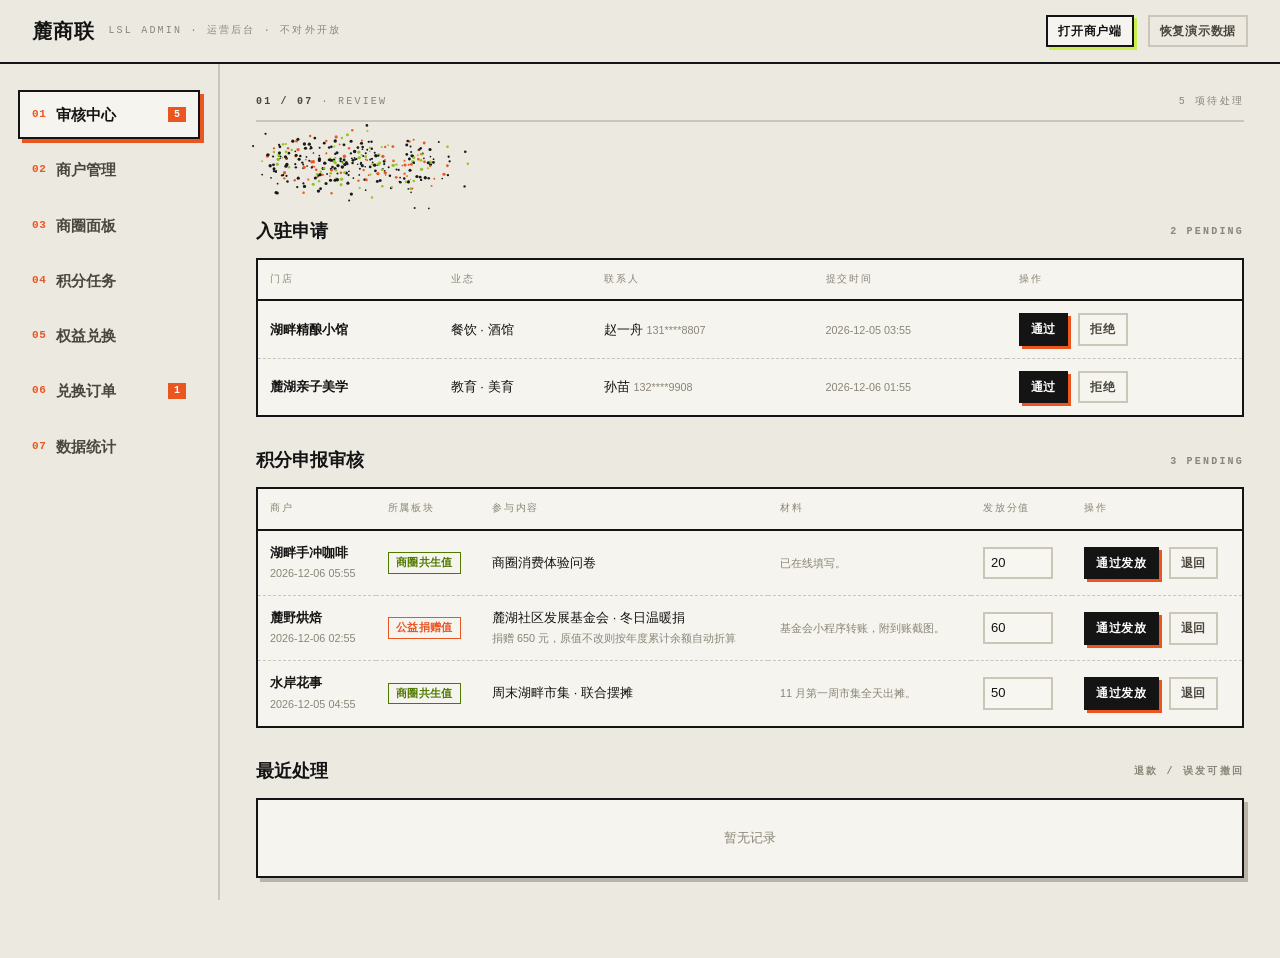
==== admin.html @ a85f7c79 "麓商联商户积分系统演示：商户端小程序页面 + 运营后台 - 商户端（index.html）：按微信小程序画面呈现，首页 / 参与 / 兑换 / 明细四个 Tab，   积分申报、权益兑换、绑定门店与入" ====
<!DOCTYPE html>
<html lang="zh-CN">
<head>
  <meta charset="UTF-8" />
  <meta name="viewport" content="width=device-width, initial-scale=1" />
  <meta name="robots" content="noindex, nofollow" />
  <title>麓商联 · 运营后台</title>
  <link rel="stylesheet" href="styles.css" />
</head>
<body class="admin">
  <header class="a-top">
    <span class="logo">麓商联</span>
    <span class="mono">LSL ADMIN · 运营后台 · 不对外开放</span>
    <span class="grow"></span>
    <a class="btn sm green" href="index.html" target="_blank">打开商户端</a>
    <button class="btn sm ghost" id="resetBtn">恢复演示数据</button>
  </header>
  <div class="a-wrap">
    <nav class="a-side" id="side"></nav>
    <main class="a-main" id="main"></main>
  </div>
  <script src="store.js"></script>
  <script src="fx.js"></script>
  <script src="admin.js"></script>
</body>
</html>
---- styles.css ----
/* 麓商联商户积分系统 · 共用样式
 * 视觉参照「麓客热汗圈 LETS SWEAT」（浅色）：米白底、墨黑描边的手绘感倾斜卡片、
 * 荧光绿马克笔底条 / 橙红点缀、粗黑中文标题、窄体数字、等宽字距标签、错位阴影按钮。
 */
:root {
  --bg: #ece9e0;          /* 米白底 */
  --bg-deep: #141414;     /* 墨黑（实心按钮 / 深色块） */
  --card: #f6f4ee;
  --card-2: #e3dfd3;
  --field: #f8f6f1;
  --line: #141414;
  --line-soft: #cbc6b8;
  --ink: #141414;
  --ink-2: #4b473e;
  --muted: #8a8578;
  --orange: #ea5520;
  --orange-deep: #c9431a;
  --lime: #c8f04a;        /* 荧光绿马克笔 */
  --lime-ink: #4f7a00;    /* 荧光绿在浅底上的可读文字色 */
  --cyan: #1597a6;
  --shadow: #b9b4a6;

  --sec-donation: var(--orange);
  --sec-synergy: var(--lime-ink);
  --sec-community: var(--cyan);

  --f-cn: "Source Han Sans SC", "Noto Sans CJK SC", "PingFang SC", "HarmonyOS Sans SC", "Microsoft YaHei", sans-serif;
  --f-num: "Bebas Neue", "Oswald", Impact, "Haettenschweiler", "Arial Narrow Bold", "DIN Condensed", sans-serif;
  --f-mono: "JetBrains Mono", "SFMono-Regular", Menlo, Consolas, "Courier New", monospace;
}

* { box-sizing: border-box; margin: 0; padding: 0; -webkit-tap-highlight-color: transparent; }
html, body { height: 100%; }
body {
  font-family: var(--f-cn);
  color: var(--ink);
  background: var(--bg);
  font-size: 14px;
  line-height: 1.55;
  -webkit-font-smoothing: antialiased;
}
button, input, select, textarea { font: inherit; color: inherit; }
button { cursor: pointer; background: none; border: 0; }
a { color: inherit; text-decoration: none; }
img { max-width: 100%; display: block; }

/* ---------- 基础元素 ---------- */
.mono { font-family: var(--f-mono); letter-spacing: .22em; font-size: 10px; color: var(--muted); text-transform: uppercase; }
.num { font-family: var(--f-num); font-weight: 400; letter-spacing: .01em; line-height: .9; }
.orange { color: var(--orange); }
.lime { color: var(--lime); }
.muted { color: var(--muted); }
.heavy { font-weight: 900; letter-spacing: .02em; }

/* 粗黑标题 + 荧光绿马克笔底条 */
.marker { position: relative; display: inline-block; z-index: 0; }
.marker::after {
  content: ""; position: absolute; z-index: -1; left: -4px; right: -14px; bottom: .08em; height: .5em;
  background: var(--lime); transform: rotate(-1.6deg); transform-origin: left;
}

/* 区块标题：02 / 06 · 关于我们 */
.sec-head { display: flex; justify-content: space-between; align-items: center; padding-bottom: 10px; border-bottom: 2px solid var(--line-soft); margin-bottom: 18px; }
.sec-head .mono b { color: var(--ink-2); font-weight: 600; }
.sec-title { font-size: 26px; font-weight: 900; line-height: 1.15; margin-bottom: 16px; letter-spacing: .02em; }

/* 手绘感描边卡片（轻微倾斜、错落） */
.card {
  position: relative; background: var(--card); border: 2px solid var(--line);
  padding: 16px; box-shadow: 4px 4px 0 var(--shadow);
}
.tilt > .card:nth-child(3n+1), .card.t1 { transform: rotate(-.6deg); }
.tilt > .card:nth-child(3n+2), .card.t2 { transform: rotate(.5deg); }
.tilt > .card:nth-child(3n), .card.t3 { transform: rotate(-.25deg); }
.idx {
  position: absolute; top: -9px; right: -7px; background: var(--orange-deep); color: #fff;
  font-family: var(--f-mono); font-size: 10px; padding: 2px 6px; border: 1.5px solid var(--ink); letter-spacing: .05em;
}

/* 按钮：深色 + 浅描边 + 错位色块阴影 */
.btn {
  display: inline-flex; align-items: center; justify-content: center; gap: 6px;
  background: var(--bg-deep); color: #fff; border: 2px solid var(--line);
  padding: 9px 16px; font-weight: 800; letter-spacing: .06em; font-size: 14px;
  box-shadow: 4px 4px 0 var(--orange); transition: transform .12s, box-shadow .12s; white-space: nowrap;
}
.btn:active { transform: translate(3px, 3px); box-shadow: 1px 1px 0 var(--orange); }
.btn.green { background: var(--card); color: var(--ink); box-shadow: 4px 4px 0 var(--lime); }
.btn.green:active { box-shadow: 1px 1px 0 var(--lime); }
.btn.solid { background: var(--orange); border-color: var(--ink); color: #fff; box-shadow: 4px 4px 0 var(--ink); }
.btn.lime { background: var(--lime); color: var(--ink); border-color: var(--ink); box-shadow: 4px 4px 0 var(--ink); }
.btn.ghost { background: transparent; box-shadow: none; border-color: var(--line-soft); color: var(--ink-2); }
.btn.sm { padding: 5px 10px; font-size: 12px; box-shadow: 3px 3px 0 var(--orange); }
.btn.sm.green { box-shadow: 3px 3px 0 var(--lime); }
.btn.sm.ghost { box-shadow: none; }
.btn.block { width: 100%; }
.btn[disabled] { opacity: .4; pointer-events: none; }

/* 板块标签 */
.chip {
  display: inline-flex; align-items: center; gap: 4px; font-size: 11px; padding: 1px 7px; border: 1.5px solid currentColor;
  font-weight: 700; letter-spacing: .04em; white-space: nowrap; line-height: 1.6;
}
.chip.donation { color: var(--sec-donation); }
.chip.synergy { color: var(--sec-synergy); }
.chip.community { color: var(--sec-community); }
.chip.plain { color: var(--ink-2); border-color: var(--line-soft); }
.dot { width: 8px; height: 8px; display: inline-block; }
.dot.donation { background: var(--sec-donation); }
.dot.synergy { background: var(--lime); outline: 1.5px solid var(--ink); outline-offset: -1.5px; }
.dot.community { background: var(--sec-community); }

/* 跑马灯斜条 */
.band {
  background: var(--lime); color: var(--ink); transform: rotate(-2deg); margin: 22px -30px; padding: 8px 0;
  overflow: hidden; white-space: nowrap; border-top: 2px solid var(--ink); border-bottom: 2px solid var(--ink);
}
.band-track { display: inline-block; animation: marquee 22s linear infinite; font-weight: 800; font-size: 12px; letter-spacing: .3em; }
.band-track span { margin: 0 14px; }
.band-track i { font-style: normal; opacity: .7; }
@keyframes marquee { from { transform: translateX(0); } to { transform: translateX(-50%); } }

/* 粒子标题 */
[data-fx] { position: relative; }
[data-fx].fx-run:not(.fx-done) .fx-line { opacity: 0; }
[data-fx] .fx-line { transition: opacity 1s ease; display: block; }
.fx-canvas { position: absolute; pointer-events: none; transition: opacity .9s ease; z-index: 2; }

/* 表单 */
.field { display: block; margin-bottom: 14px; }
.field > span { display: block; font-size: 12px; color: var(--ink-2); margin-bottom: 6px; font-weight: 700; }
.field input, .field select, .field textarea {
  width: 100%; background: var(--field); border: 2px solid var(--line-soft); padding: 10px 12px; outline: none; border-radius: 0;
}
.field textarea { min-height: 80px; resize: vertical; }
.field input:focus, .field select:focus, .field textarea:focus { border-color: var(--ink); box-shadow: 3px 3px 0 var(--lime); }
.field .hint { font-size: 12px; color: var(--muted); margin-top: 6px; }
.row { display: flex; gap: 12px; }
.row > * { flex: 1; }

/* 进度条 / 分段条 */
.bar { height: 10px; background: var(--card-2); border: 1.5px solid var(--ink); display: flex; overflow: hidden; }
.bar > i { display: block; height: 100%; }
.bar > i.donation { background: var(--sec-donation); }
.bar > i.synergy { background: var(--lime); }
.bar > i.community { background: var(--sec-community); }
.bar > i.lv { background: var(--lime); }

.empty { text-align: center; color: var(--muted); padding: 28px 0; font-size: 13px; }

/* toast */
.toast {
  position: fixed; left: 50%; top: 40%; transform: translate(-50%, -50%); z-index: 999; background: var(--bg-deep); color: #fff;
  border: 2px solid var(--ink); box-shadow: 4px 4px 0 var(--lime); padding: 12px 18px; font-weight: 700; max-width: 300px; text-align: center;
  animation: pop .2s ease;
}
@keyframes pop { from { transform: translate(-50%, -40%); opacity: 0; } }

/* ==========================================================
 *  商户端 · 微信小程序模拟
 * ========================================================== */
body.mp {
  background-color: #e2ded3;
  background-image: radial-gradient(rgba(20, 20, 20, .16) 1px, transparent 1.2px);
  background-size: 14px 14px;
  display: flex; align-items: center; justify-content: center; gap: 56px; min-height: 100vh; padding: 24px;
}
.stage-note { max-width: 300px; }
.stage-note h1 { font-size: 40px; font-weight: 900; line-height: 1.1; margin: 10px 0 18px; }
.stage-note p { color: var(--ink-2); font-size: 13px; margin-bottom: 10px; }
.stage-note .btn { margin-top: 14px; }

.phone {
  width: 390px; height: 844px; border-radius: 48px; background: #000; padding: 12px; position: relative; flex: none;
  box-shadow: 0 0 0 2px #141414, 12px 14px 0 var(--lime), 0 30px 60px rgba(0, 0, 0, .25);
}
.screen { width: 100%; height: 100%; border-radius: 38px; overflow: hidden; background: var(--bg); display: flex; flex-direction: column; position: relative; }
.statusbar { height: 44px; flex: none; display: flex; align-items: center; justify-content: space-between; padding: 0 26px 0 32px; font-size: 14px; font-weight: 700; }
.statusbar .sig { display: flex; gap: 5px; align-items: center; }
.statusbar .batt { width: 24px; height: 11px; border: 1.5px solid var(--ink); border-radius: 3px; padding: 1px; }
.statusbar .batt i { display: block; height: 100%; width: 72%; background: var(--ink); border-radius: 1px; }

.navbar { height: 44px; flex: none; position: relative; display: flex; align-items: center; justify-content: center; border-bottom: 2px solid var(--line-soft); }
.navbar .title { font-weight: 800; font-size: 16px; letter-spacing: .04em; }
.navbar .back { position: absolute; left: 10px; font-size: 22px; padding: 0 8px; display: none; }
.capsule {
  position: absolute; right: 8px; top: 6px; width: 87px; height: 32px; border-radius: 16px; border: 1px solid rgba(0, 0, 0, .14);
  background: rgba(255, 255, 255, .6); display: flex; align-items: center;
}
.capsule span { flex: 1; display: flex; justify-content: center; align-items: center; }
.capsule .sep { flex: none; width: 1px; height: 18px; background: rgba(0, 0, 0, .14); }
.capsule .dots { gap: 3px; }
.capsule .dots i { width: 4px; height: 4px; border-radius: 50%; background: var(--ink); display: block; }
.capsule .dots i:nth-child(2) { width: 6px; height: 6px; }
.capsule .ring { width: 16px; height: 16px; border-radius: 50%; border: 2px solid var(--ink); position: relative; }
.capsule .ring::after { content: ""; position: absolute; inset: 3px; border-radius: 50%; background: var(--ink); }

.page { flex: 1; overflow-y: auto; overflow-x: hidden; padding: 18px 18px 28px; scrollbar-width: none; }
.page::-webkit-scrollbar { display: none; }

.tabbar { flex: none; height: 78px; padding-bottom: 22px; display: flex; border-top: 2px solid var(--ink); background: var(--card); }
.tabbar button { flex: 1; display: flex; flex-direction: column; align-items: center; justify-content: center; gap: 2px; font-size: 11px; color: var(--muted); font-weight: 700; }
.tabbar svg { width: 22px; height: 22px; stroke: currentColor; fill: none; stroke-width: 2; }
.tabbar button.on { color: var(--ink); }
.tabbar button.on svg { filter: drop-shadow(2px 2px 0 var(--lime)); }
.home-ind { position: absolute; bottom: 8px; left: 50%; transform: translateX(-50%); width: 134px; height: 5px; border-radius: 3px; background: var(--ink); opacity: .85; z-index: 50; }

/* 首页 Hero */
.hero { position: relative; margin-bottom: 18px; }
.hero .brand-line { display: flex; justify-content: space-between; align-items: center; }
.hero-title { font-size: 46px; font-weight: 900; line-height: 1.06; margin: 14px 0 10px; letter-spacing: .02em; }
.hero-title .fx-line:last-child { position: relative; }
.hero-band { position: absolute; left: -6px; right: -60px; bottom: 2px; height: 22px; background: var(--lime); transform: rotate(-2.2deg); z-index: -1; }
.hero-tag { font-family: var(--f-num); color: var(--orange); font-size: 22px; letter-spacing: .03em; display: flex; align-items: center; gap: 10px; }
.hero-tag::before { content: ""; width: 14px; height: 14px; border: 4px solid var(--ink); border-radius: 50%; }

.store-line { display: flex; align-items: center; justify-content: space-between; gap: 10px; margin: 14px 0 0; padding: 10px 0; border-top: 2px dashed var(--line-soft); }
.store-line .name { font-size: 17px; font-weight: 900; }
.store-line .meta { font-size: 11px; color: var(--muted); }

.points-card { margin-top: 18px; padding: 18px 16px 16px; background: var(--bg-deep); color: #f2ede1; border: 2px solid var(--line); box-shadow: 6px 6px 0 var(--lime); transform: rotate(-.6deg); }
.points-card .big { font-size: 76px; color: var(--lime); }
.points-card .big small { font-size: 22px; color: #f2ede1; margin-left: 6px; font-family: var(--f-cn); font-weight: 800; }
.points-card .stats { display: flex; border-top: 2px solid #3b3a35; margin-top: 12px; padding-top: 12px; }
.points-card .stats > div { flex: 1; }
.points-card .stats > div + div { border-left: 2px solid #3b3a35; padding-left: 14px; }
.points-card .stats .num { font-size: 34px; }
.points-card .stats .num em { font-style: normal; font-size: 18px; color: var(--orange); margin-left: 2px; }
.points-card .stats .lbl { font-size: 12px; font-weight: 800; margin-top: 4px; }
.points-card .lvbar { margin-top: 12px; }
.points-card .lvbar .mono { display: flex; justify-content: space-between; margin-top: 6px; letter-spacing: .1em; }
.hero-actions { display: flex; gap: 14px; margin-top: 22px; }
.hero-actions .btn { flex: 1; }

.block { margin-top: 30px; }

/* 年度贡献值 */
.contrib-total { display: flex; align-items: baseline; gap: 10px; margin-bottom: 10px; }
.contrib-total .num { font-size: 56px; }
.contrib-rows { margin-top: 14px; }
.contrib-row { display: flex; align-items: center; gap: 10px; padding: 9px 0; border-bottom: 1.5px dashed var(--line-soft); }
.contrib-row .nm { font-weight: 800; flex: 1; }
.contrib-row .en { font-family: var(--f-mono); font-size: 10px; color: var(--muted); letter-spacing: .2em; }
.contrib-row .num { font-size: 26px; min-width: 50px; text-align: right; }

/* 规则卡 */
.rule-cards { display: grid; gap: 18px; }
.rule-card h3 { font-size: 20px; font-weight: 900; display: flex; align-items: center; gap: 8px; }
.rule-card .en { font-family: var(--f-mono); font-size: 10px; letter-spacing: .25em; color: var(--muted); margin-bottom: 4px; }
.rule-card .what { color: var(--ink-2); font-size: 13px; margin: 6px 0 10px; }
.rule-card ul { list-style: none; border-top: 1.5px solid var(--line-soft); padding-top: 8px; }
.rule-card li { font-size: 13px; padding: 3px 0 3px 16px; position: relative; }
.rule-card li::before { content: "✳"; position: absolute; left: 0; color: var(--orange); font-size: 10px; top: 6px; }
.rule-card .verify { font-size: 12px; color: var(--muted); margin-top: 8px; }
.rule-card .mine { display: flex; justify-content: space-between; align-items: baseline; margin-top: 10px; padding-top: 10px; border-top: 1.5px dashed var(--line-soft); font-size: 12px; font-weight: 700; }
.rule-card .mine .num { font-size: 28px; }

/* 商圈面板 */
.panel-box { background: var(--card); border: 2px solid var(--line); padding: 16px; box-shadow: 5px 5px 0 var(--lime); }
.panel-box h3 { color: var(--ink); font-size: 22px; font-weight: 900; line-height: 1.2; }
.metrics { display: grid; grid-template-columns: repeat(3, 1fr); margin: 14px 0 6px; border-top: 2px solid var(--line-soft); border-bottom: 2px solid var(--line-soft); }
.metrics > div { padding: 12px 0 10px; }
.metrics > div + div { padding-left: 10px; border-left: 1.5px solid var(--line-soft); }
.metrics .num { font-size: 32px; }
.metrics .unit { color: var(--orange); font-weight: 800; font-size: 12px; }
.metrics .lbl { font-size: 11px; color: var(--ink-2); font-weight: 700; margin-top: 4px; }
.notices { list-style: none; }
.notices li { display: flex; gap: 10px; padding: 9px 0; border-bottom: 1.5px dashed var(--line-soft); font-size: 13px; }
.notices li:last-child { border-bottom: 0; }
.notices .n { font-family: var(--f-mono); color: var(--orange); font-size: 11px; padding-top: 2px; }

/* 参与任务 */
.task-list { display: grid; gap: 16px; }
.task .top { display: flex; gap: 6px; flex-wrap: wrap; margin-bottom: 8px; }
.task h4 { font-size: 16px; font-weight: 900; line-height: 1.35; }
.task .desc { font-size: 12px; color: var(--ink-2); margin: 6px 0 10px; }
.task .foot { display: flex; align-items: flex-end; justify-content: space-between; gap: 10px; border-top: 1.5px solid var(--line-soft); padding-top: 10px; }
.task .pts .num { font-size: 30px; color: var(--ink); }
.task .pts .mono { letter-spacing: .1em; }
.task .verify { font-size: 11px; color: var(--muted); }

.filters { display: flex; gap: 8px; overflow-x: auto; margin-bottom: 18px; scrollbar-width: none; }
.filters::-webkit-scrollbar { display: none; }
.filters button { flex: none; border: 2px solid var(--line-soft); padding: 5px 12px; font-size: 12px; font-weight: 800; color: var(--ink-2); }
.filters button.on { border-color: var(--ink); background: var(--ink); color: #fff; box-shadow: 3px 3px 0 var(--orange); }

/* 兑换 */
.reward-list { display: grid; gap: 14px; }
.reward { display: flex; gap: 12px; align-items: center; }
.reward .ico { width: 54px; height: 54px; flex: none; border: 2px solid var(--line); display: flex; align-items: center; justify-content: center; font-family: var(--f-num); font-size: 26px; background: var(--card-2); }
.reward .body { flex: 1; min-width: 0; }
.reward h4 { font-size: 15px; font-weight: 900; }
.reward .sub { font-size: 11px; color: var(--muted); }
.reward .state { font-size: 12px; font-weight: 800; margin-top: 4px; }
.reward .cost { text-align: right; flex: none; }
.reward .cost .num { font-size: 28px; color: var(--ink); }
.ok-text { color: var(--lime-ink); }
.lack-text { color: var(--orange); }

.mall-grid { display: grid; grid-template-columns: 1fr 1fr; gap: 16px 12px; }
.mall-card { display: flex; flex-direction: column; padding: 12px; }
.mall-card .cover { height: 84px; margin: -12px -12px 10px; border-bottom: 2px solid var(--line); background: repeating-linear-gradient(-45deg, var(--card-2) 0 8px, var(--card) 8px 16px); display: flex; align-items: flex-end; justify-content: space-between; padding: 8px; }
.mall-card .cover .num { font-size: 40px; color: var(--ink); opacity: .9; }
.mall-card h4 { font-size: 14px; font-weight: 900; line-height: 1.3; }
.mall-card .sub { font-size: 11px; color: var(--muted); margin: 4px 0 8px; flex: 1; }
.mall-card .cost { display: flex; align-items: baseline; justify-content: space-between; margin-bottom: 10px; }
.mall-card .cost .num { font-size: 26px; color: var(--ink); }

/* 流水 */
.ledger { list-style: none; }
.ledger li { display: flex; align-items: center; gap: 10px; padding: 11px 0; border-bottom: 1.5px dashed var(--line-soft); }
.ledger .t { flex: 1; min-width: 0; }
.ledger .t b { display: block; font-size: 14px; font-weight: 800; white-space: nowrap; overflow: hidden; text-overflow: ellipsis; }
.ledger .t small { font-size: 11px; color: var(--muted); display: flex; gap: 6px; align-items: center; margin-top: 2px; }
.ledger .v { font-family: var(--f-num); font-size: 24px; }
.ledger .v.plus { color: var(--lime-ink); }
.ledger .v.minus { color: var(--orange); }

.status { font-size: 11px; font-weight: 800; padding: 1px 6px; border: 1.5px solid; white-space: nowrap; }
.status.pending, .status.s-待处理 { color: #b07a00; }
.status.approved, .status.s-已完成, .status.active { color: var(--lime-ink); }
.status.rejected, .status.revoked, .status.off { color: var(--orange); }
.status.s-处理中 { color: var(--cyan); }

.footer-switch { margin-top: 34px; text-align: center; padding: 18px 0 6px; border-top: 2px solid var(--line-soft); }
.footer-switch .mono { margin-top: 12px; display: block; }

/* 底部弹层（小程序 ActionSheet 风格） */
.mask { position: absolute; inset: 0; background: rgba(0, 0, 0, .6); z-index: 80; display: flex; align-items: flex-end; animation: fade .2s; }
@keyframes fade { from { opacity: 0; } }
.sheet { width: 100%; max-height: 86%; overflow-y: auto; background: var(--bg); border-top: 2px solid var(--line); padding: 18px 18px 34px; animation: up .25s ease; }
@keyframes up { from { transform: translateY(40px); opacity: .3; } }
.sheet-head { display: flex; justify-content: space-between; align-items: center; margin-bottom: 14px; }
.sheet-head h3 { font-size: 20px; font-weight: 900; }
.sheet-head .x { font-size: 22px; color: var(--muted); padding: 0 4px; }
.upload { border: 2px dashed var(--line-soft); padding: 14px; text-align: center; color: var(--muted); font-size: 12px; cursor: pointer; display: block; }
.upload img { max-height: 120px; margin: 0 auto 6px; }

/* 绑定门店 */
.bind-list { display: grid; gap: 12px; margin: 14px 0 24px; }
.bind-item { display: flex; align-items: center; justify-content: space-between; text-align: left; width: 100%; }
.bind-item b { font-size: 15px; font-weight: 900; display: block; }
.bind-item small { color: var(--muted); font-size: 11px; }
.bind-item.on { border-color: var(--ink); box-shadow: 4px 4px 0 var(--lime); }

/* ==========================================================
 *  运营后台
 * ========================================================== */
body.admin { min-height: 100vh; }
.a-top { position: sticky; top: 0; z-index: 20; background: var(--bg); border-bottom: 2px solid var(--line); height: 64px; display: flex; align-items: center; padding: 0 32px; gap: 14px; }
.a-top .logo { font-size: 20px; font-weight: 900; letter-spacing: .04em; }
.a-top .grow { flex: 1; }
.a-wrap { display: flex; max-width: 1360px; margin: 0 auto; }
.a-side { width: 220px; flex: none; padding: 26px 18px; position: sticky; top: 64px; align-self: flex-start; height: calc(100vh - 64px); border-right: 2px solid var(--line-soft); }
.a-side button { display: flex; width: 100%; align-items: center; gap: 10px; padding: 11px 12px; margin-bottom: 6px; font-weight: 800; font-size: 15px; color: var(--ink-2); border: 2px solid transparent; text-align: left; }
.a-side button .mono { color: var(--orange); letter-spacing: .05em; font-size: 11px; }
.a-side button:hover { color: var(--ink); }
.a-side button.on { border-color: var(--line); background: var(--card); color: var(--ink); box-shadow: 4px 4px 0 var(--orange); }
.a-side .badge { margin-left: auto; background: var(--orange); color: #fff; font-family: var(--f-mono); font-size: 10px; padding: 0 6px; }
.a-main { flex: 1; min-width: 0; padding: 30px 36px 80px; }
.a-title { font-size: 44px; font-weight: 900; line-height: 1.1; margin: 4px 0 22px; letter-spacing: .02em; }
.a-grid { display: grid; gap: 20px; }
.a-grid.c2 { grid-template-columns: 1fr 1fr; }
.a-grid.c3 { grid-template-columns: repeat(3, 1fr); }
.a-grid.c4 { grid-template-columns: repeat(4, 1fr); }
.a-sub { font-size: 18px; font-weight: 900; margin: 30px 0 12px; display: flex; align-items: center; justify-content: space-between; gap: 10px; }
.kpi .num { font-size: 56px; }
.kpi .num em { font-style: normal; color: var(--orange); font-size: 22px; margin-left: 2px; }
.kpi .lbl { font-weight: 800; margin-top: 6px; }

table.tbl { width: 100%; border-collapse: collapse; background: var(--card); border: 2px solid var(--line); }
.tbl th { text-align: left; font-family: var(--f-mono); font-size: 10px; letter-spacing: .18em; color: var(--muted); font-weight: 500; padding: 12px; border-bottom: 2px solid var(--line); white-space: nowrap; }
.tbl td { padding: 12px; border-bottom: 1.5px dashed var(--line-soft); vertical-align: middle; font-size: 13px; }
.tbl tr:last-child td { border-bottom: 0; }
.tbl td .num { font-size: 24px; }
.tbl .ops { display: flex; gap: 10px; flex-wrap: nowrap; }
.tbl input.inline { width: 70px; background: var(--field); border: 2px solid var(--line-soft); padding: 4px 6px; }
.tbl .thumb { width: 44px; height: 44px; object-fit: cover; border: 1.5px solid var(--line); cursor: zoom-in; }
.tbl small { color: var(--muted); }

.a-modal { position: fixed; inset: 0; background: rgba(0, 0, 0, .65); z-index: 100; display: flex; align-items: center; justify-content: center; padding: 20px; animation: fade .2s; }
.a-modal .card { width: 520px; max-width: 100%; max-height: 90vh; overflow: auto; padding: 24px; background: var(--bg); box-shadow: 8px 8px 0 var(--orange); }
.a-modal h3 { font-size: 24px; font-weight: 900; margin-bottom: 18px; }
.a-modal .acts { display: flex; justify-content: flex-end; gap: 14px; margin-top: 8px; }

.dist { display: grid; gap: 14px; }
.dist-row { display: grid; grid-template-columns: 120px 1fr 80px; gap: 12px; align-items: center; }
.dist-row .bar { height: 18px; }
.dist-row .num { font-size: 28px; text-align: right; }

.metric-edit { display: grid; grid-template-columns: 1fr 1fr 80px; gap: 10px; margin-bottom: 10px; }

/* 响应式：手机直接打开时，小程序画面占满屏幕 */
@media (max-width: 520px) {
  body.mp { padding: 0; display: block; }
  .stage-note { display: none; }
  .phone { width: 100%; height: 100vh; height: 100dvh; border-radius: 0; padding: 0; box-shadow: none; }
  .screen { border-radius: 0; }
  .home-ind, .statusbar { display: none; }
  .tabbar { height: 60px; padding-bottom: env(safe-area-inset-bottom); }
}
@media (max-width: 900px) and (min-width: 521px) { .stage-note { display: none; } }
@media (max-width: 1000px) {
  .a-side { width: 74px; padding: 20px 8px; }
  .a-side button .t, .a-side .badge { display: none; }
  .a-grid.c4 { grid-template-columns: 1fr 1fr; }
  .a-grid.c3, .a-grid.c2 { grid-template-columns: 1fr; }
  .a-main { padding: 24px 18px 60px; }
}

/* ---------- 浅色主题补充 ---------- */
.points-card .bar { background: #2a2925; border-color: #55534b; }
.points-card .mono { color: #9a9588; }
.dotgrid { background-image: radial-gradient(rgba(20, 20, 20, .22) 1px, transparent 1.2px); background-size: 10px 10px; }
.hero .dotgrid { position: absolute; right: -6px; top: 26px; width: 110px; height: 90px; z-index: -1; }
.panel-box h3 .marker::after, .a-title .marker::after { height: .42em; }
.metric-edit input { background: var(--field); border: 2px solid var(--line-soft); padding: 8px 10px; outline: none; min-width: 0; }
.metric-edit input:focus { border-color: var(--ink); }
/* 层叠修正：让马克笔底条 / 点阵装饰留在文字后、卡片前 */
.page, .hero, .stage-note, .a-main, .panel-box { isolation: isolate; }
.task .pts { min-width: 0; }
.task .pts .num { font-size: 24px; }
.metrics .num { font-size: 26px; overflow-wrap: anywhere; }
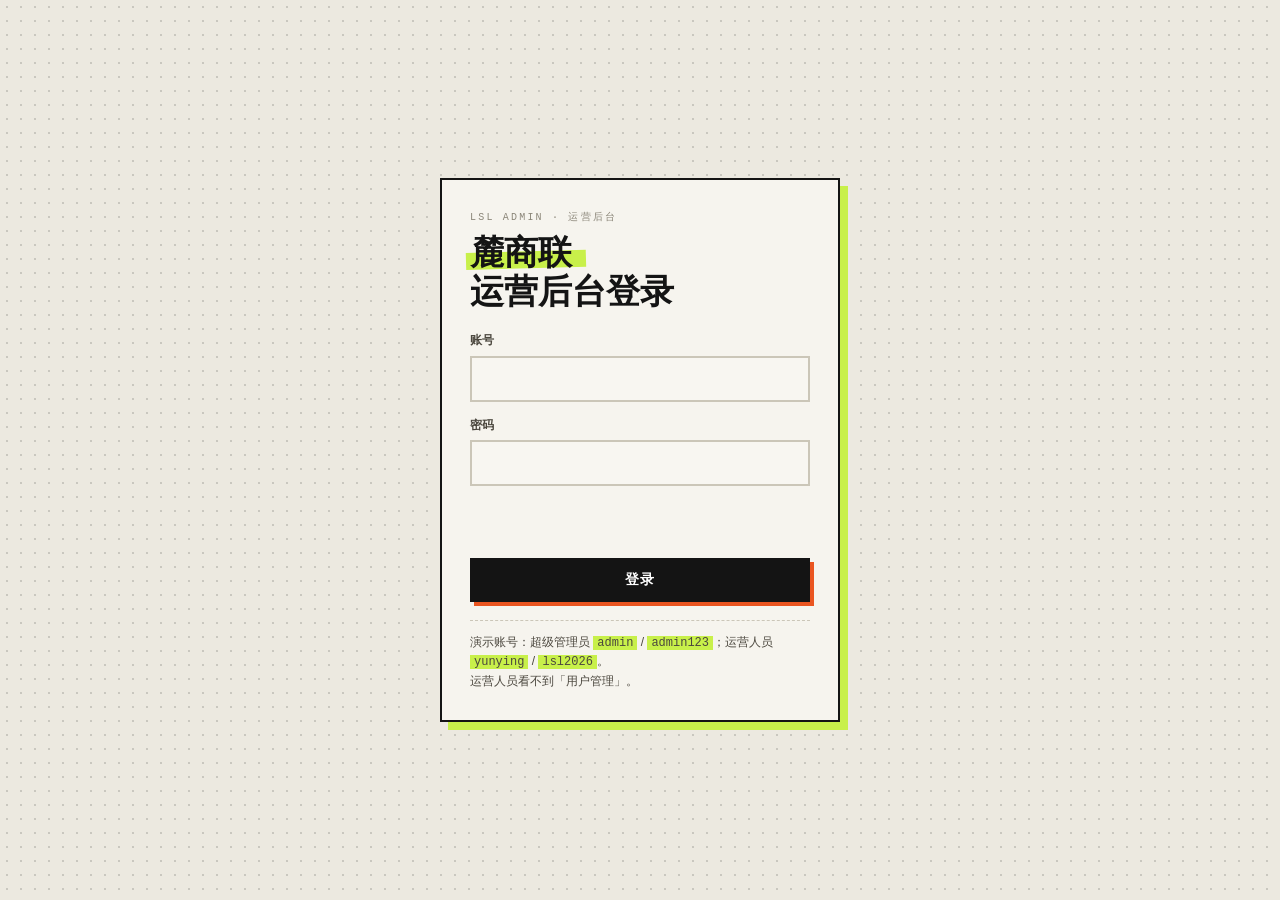
==== commit f0b09ba5: "第二版：手机号登录、门店绑定、商学院、工作人员、合作留资、后台用户管理与 5 套视觉风格 商户端 - 手机号 + 验证码登录（演示码 1234），30 天免登录自动续期；游客可浏览，参与 / 报名 /" ====
--- a/admin.html
+++ b/admin.html
@@ -8,17 +8,7 @@
   <link rel="stylesheet" href="styles.css" />
 </head>
 <body class="admin">
-  <header class="a-top">
-    <span class="logo">麓商联</span>
-    <span class="mono">LSL ADMIN · 运营后台 · 不对外开放</span>
-    <span class="grow"></span>
-    <a class="btn sm green" href="index.html" target="_blank">打开商户端</a>
-    <button class="btn sm ghost" id="resetBtn">恢复演示数据</button>
-  </header>
-  <div class="a-wrap">
-    <nav class="a-side" id="side"></nav>
-    <main class="a-main" id="main"></main>
-  </div>
+  <div id="root"></div>
   <script src="store.js"></script>
   <script src="fx.js"></script>
   <script src="admin.js"></script>
--- a/styles.css
+++ b/styles.css
@@ -1,396 +1,513 @@
-/* 麓商联商户积分系统 · 共用样式
- * 视觉参照「麓客热汗圈 LETS SWEAT」（浅色）：米白底、墨黑描边的手绘感倾斜卡片、
- * 荧光绿马克笔底条 / 橙红点缀、粗黑中文标题、窄体数字、等宽字距标签、错位阴影按钮。
+/* 麓商联商户积分系统 · 基础样式
+ * 商户端的视觉全部由 :root 变量驱动，5 套风格（themes.css）只需覆盖变量和少量组件。
+ * 默认风格「热汗」参照麓客热汗圈 LETS SWEAT（浅色）：米白底、墨黑描边倾斜卡片、
+ * 荧光绿马克笔底条、橙红点缀、粗黑标题、窄体数字、等宽字距标签、错位阴影按钮。
  */
+@font-face { font-family: "PressStart"; src: url("fonts/press-start-2p-latin.woff2") format("woff2"); font-display: swap; unicode-range: U+0000-00FF, U+2190-21FF, U+2600-26FF; }
+
 :root {
-  --bg: #ece9e0;          /* 米白底 */
-  --bg-deep: #141414;     /* 墨黑（实心按钮 / 深色块） */
-  --card: #f6f4ee;
-  --card-2: #e3dfd3;
-  --field: #f8f6f1;
-  --line: #141414;
-  --line-soft: #cbc6b8;
-  --ink: #141414;
-  --ink-2: #4b473e;
-  --muted: #8a8578;
-  --orange: #ea5520;
-  --orange-deep: #c9431a;
-  --lime: #c8f04a;        /* 荧光绿马克笔 */
-  --lime-ink: #4f7a00;    /* 荧光绿在浅底上的可读文字色 */
-  --cyan: #1597a6;
-  --shadow: #b9b4a6;
-
-  --sec-donation: var(--orange);
-  --sec-synergy: var(--lime-ink);
-  --sec-community: var(--cyan);
-
-  --f-cn: "Source Han Sans SC", "Noto Sans CJK SC", "PingFang SC", "HarmonyOS Sans SC", "Microsoft YaHei", sans-serif;
+  --bg: #ece9e0; --surface: #f6f4ee; --surface-2: #e3dfd3; --field: #f8f6f1;
+  --ink: #141414; --ink-2: #4b473e; --muted: #8a8578;
+  --line: #141414; --line-soft: #cbc6b8; --shadow: #b9b4a6;
+  --accent: #ea5520; --accent-2: #c9431a; --accent-ink: #fff;
+  --hl: #c8f04a; --hl-ink: #4f7a00;
+  --dark: #141414; --dark-ink: #f2ede1; --dark-line: #3b3a35; --dark-muted: #9a9588;
+  --sec-donation: #ea5520; --sec-synergy: #4f7a00; --sec-community: #1597a6;
+  --bar-synergy: #c8f04a;
+
+  --f-body: "Source Han Sans SC", "Noto Sans CJK SC", "PingFang SC", "HarmonyOS Sans SC", "Microsoft YaHei", sans-serif;
+  --f-head: var(--f-body);
   --f-num: "Bebas Neue", "Oswald", Impact, "Haettenschweiler", "Arial Narrow Bold", "DIN Condensed", sans-serif;
   --f-mono: "JetBrains Mono", "SFMono-Regular", Menlo, Consolas, "Courier New", monospace;
+  --head-w: 900; --head-ls: .02em; --ns: 1; --mono-ls: .22em;
+
+  --r: 0px; --r-lg: 0px; --bw: 2px;
+  --card-bd: var(--bw) solid var(--line);
+  --card-sh: 4px 4px 0 var(--shadow);
+  --t1: -.6deg; --t2: .5deg; --t3: -.25deg;
+  --btn-bg: var(--ink); --btn-ink: #fff; --btn-bd: var(--line); --btn-sh: 4px 4px 0 var(--accent); --btn-r: 0px;
+  --btn2-bg: var(--surface); --btn2-ink: var(--ink); --btn2-sh: 4px 4px 0 var(--hl);
+  --nav-bg: var(--bg); --tab-bg: var(--surface); --tab-on: var(--ink); --tab-line: var(--ink);
+  --phone-sh: 12px 14px 0 var(--hl);
 }
 
 * { box-sizing: border-box; margin: 0; padding: 0; -webkit-tap-highlight-color: transparent; }
 html, body { height: 100%; }
-body {
-  font-family: var(--f-cn);
-  color: var(--ink);
-  background: var(--bg);
-  font-size: 14px;
-  line-height: 1.55;
-  -webkit-font-smoothing: antialiased;
-}
+body { font-family: var(--f-body); color: var(--ink); background: var(--bg); font-size: 14px; line-height: 1.55; -webkit-font-smoothing: antialiased; }
 button, input, select, textarea { font: inherit; color: inherit; }
 button { cursor: pointer; background: none; border: 0; }
 a { color: inherit; text-decoration: none; }
 img { max-width: 100%; display: block; }
 
 /* ---------- 基础元素 ---------- */
-.mono { font-family: var(--f-mono); letter-spacing: .22em; font-size: 10px; color: var(--muted); text-transform: uppercase; }
-.num { font-family: var(--f-num); font-weight: 400; letter-spacing: .01em; line-height: .9; }
-.orange { color: var(--orange); }
-.lime { color: var(--lime); }
+.mono { font-family: var(--f-mono); letter-spacing: var(--mono-ls); font-size: 10px; color: var(--muted); text-transform: uppercase; }
+.num { font-family: var(--f-num); font-weight: 400; letter-spacing: .01em; line-height: .95; }
+.orange { color: var(--accent); }
 .muted { color: var(--muted); }
-.heavy { font-weight: 900; letter-spacing: .02em; }
-
-/* 粗黑标题 + 荧光绿马克笔底条 */
+.heavy { font-family: var(--f-head); font-weight: var(--head-w); letter-spacing: var(--head-ls); }
 .marker { position: relative; display: inline-block; z-index: 0; }
-.marker::after {
-  content: ""; position: absolute; z-index: -1; left: -4px; right: -14px; bottom: .08em; height: .5em;
-  background: var(--lime); transform: rotate(-1.6deg); transform-origin: left;
-}
-
-/* 区块标题：02 / 06 · 关于我们 */
-.sec-head { display: flex; justify-content: space-between; align-items: center; padding-bottom: 10px; border-bottom: 2px solid var(--line-soft); margin-bottom: 18px; }
+.marker::after { content: ""; position: absolute; z-index: -1; left: -4px; right: -14px; bottom: .08em; height: .5em; background: var(--hl); transform: rotate(-1.6deg); transform-origin: left; }
+
+.sec-head { display: flex; justify-content: space-between; align-items: center; gap: 10px; padding-bottom: 10px; border-bottom: 2px solid var(--line-soft); margin-bottom: 18px; }
 .sec-head .mono b { color: var(--ink-2); font-weight: 600; }
-.sec-title { font-size: 26px; font-weight: 900; line-height: 1.15; margin-bottom: 16px; letter-spacing: .02em; }
-
-/* 手绘感描边卡片（轻微倾斜、错落） */
-.card {
-  position: relative; background: var(--card); border: 2px solid var(--line);
-  padding: 16px; box-shadow: 4px 4px 0 var(--shadow);
-}
-.tilt > .card:nth-child(3n+1), .card.t1 { transform: rotate(-.6deg); }
-.tilt > .card:nth-child(3n+2), .card.t2 { transform: rotate(.5deg); }
-.tilt > .card:nth-child(3n), .card.t3 { transform: rotate(-.25deg); }
-.idx {
-  position: absolute; top: -9px; right: -7px; background: var(--orange-deep); color: #fff;
-  font-family: var(--f-mono); font-size: 10px; padding: 2px 6px; border: 1.5px solid var(--ink); letter-spacing: .05em;
-}
-
-/* 按钮：深色 + 浅描边 + 错位色块阴影 */
+.sec-head a, .sec-head .more { color: var(--ink-2); }
+.sec-title { font-family: var(--f-head); font-size: 26px; font-weight: var(--head-w); line-height: 1.15; margin-bottom: 16px; letter-spacing: var(--head-ls); }
+
+.card { position: relative; background: var(--surface); border: var(--card-bd); border-radius: var(--r); padding: 16px; box-shadow: var(--card-sh); }
+.tilt > .card:nth-child(3n+1), .card.t1 { transform: rotate(var(--t1)); }
+.tilt > .card:nth-child(3n+2), .card.t2 { transform: rotate(var(--t2)); }
+.tilt > .card:nth-child(3n), .card.t3 { transform: rotate(var(--t3)); }
+.idx { position: absolute; top: -9px; right: -7px; background: var(--accent-2); color: #fff; font-family: var(--f-mono); font-size: 10px; padding: 2px 6px; border: 1.5px solid var(--ink); letter-spacing: .05em; border-radius: var(--r); }
+
 .btn {
   display: inline-flex; align-items: center; justify-content: center; gap: 6px;
-  background: var(--bg-deep); color: #fff; border: 2px solid var(--line);
+  background: var(--btn-bg); color: var(--btn-ink); border: 2px solid var(--btn-bd); border-radius: var(--btn-r);
   padding: 9px 16px; font-weight: 800; letter-spacing: .06em; font-size: 14px;
-  box-shadow: 4px 4px 0 var(--orange); transition: transform .12s, box-shadow .12s; white-space: nowrap;
+  box-shadow: var(--btn-sh); transition: transform .12s, box-shadow .12s, opacity .12s; white-space: nowrap;
 }
-.btn:active { transform: translate(3px, 3px); box-shadow: 1px 1px 0 var(--orange); }
-.btn.green { background: var(--card); color: var(--ink); box-shadow: 4px 4px 0 var(--lime); }
-.btn.green:active { box-shadow: 1px 1px 0 var(--lime); }
-.btn.solid { background: var(--orange); border-color: var(--ink); color: #fff; box-shadow: 4px 4px 0 var(--ink); }
-.btn.lime { background: var(--lime); color: var(--ink); border-color: var(--ink); box-shadow: 4px 4px 0 var(--ink); }
+.btn:active { transform: translate(3px, 3px); box-shadow: none; }
+.btn.green { background: var(--btn2-bg); color: var(--btn2-ink); box-shadow: var(--btn2-sh); }
 .btn.ghost { background: transparent; box-shadow: none; border-color: var(--line-soft); color: var(--ink-2); }
-.btn.sm { padding: 5px 10px; font-size: 12px; box-shadow: 3px 3px 0 var(--orange); }
-.btn.sm.green { box-shadow: 3px 3px 0 var(--lime); }
-.btn.sm.ghost { box-shadow: none; }
+.btn.sm { padding: 5px 10px; font-size: 12px; }
 .btn.block { width: 100%; }
 .btn[disabled] { opacity: .4; pointer-events: none; }
 
-/* 板块标签 */
-.chip {
-  display: inline-flex; align-items: center; gap: 4px; font-size: 11px; padding: 1px 7px; border: 1.5px solid currentColor;
-  font-weight: 700; letter-spacing: .04em; white-space: nowrap; line-height: 1.6;
-}
+.chip { display: inline-flex; align-items: center; gap: 4px; font-size: 11px; padding: 1px 7px; border: 1.5px solid currentColor; border-radius: var(--r); font-weight: 700; letter-spacing: .04em; white-space: nowrap; line-height: 1.6; }
 .chip.donation { color: var(--sec-donation); }
 .chip.synergy { color: var(--sec-synergy); }
 .chip.community { color: var(--sec-community); }
 .chip.plain { color: var(--ink-2); border-color: var(--line-soft); }
-.dot { width: 8px; height: 8px; display: inline-block; }
+.dot { width: 8px; height: 8px; display: inline-block; border-radius: var(--r); flex: none; }
 .dot.donation { background: var(--sec-donation); }
-.dot.synergy { background: var(--lime); outline: 1.5px solid var(--ink); outline-offset: -1.5px; }
+.dot.synergy { background: var(--bar-synergy); outline: 1.5px solid var(--ink); outline-offset: -1.5px; }
 .dot.community { background: var(--sec-community); }
 
-/* 跑马灯斜条 */
-.band {
-  background: var(--lime); color: var(--ink); transform: rotate(-2deg); margin: 22px -30px; padding: 8px 0;
-  overflow: hidden; white-space: nowrap; border-top: 2px solid var(--ink); border-bottom: 2px solid var(--ink);
-}
+.band { background: var(--hl); color: var(--ink); transform: rotate(-2deg); margin: 22px -30px; padding: 8px 0; overflow: hidden; white-space: nowrap; border-top: 2px solid var(--ink); border-bottom: 2px solid var(--ink); }
 .band-track { display: inline-block; animation: marquee 22s linear infinite; font-weight: 800; font-size: 12px; letter-spacing: .3em; }
 .band-track span { margin: 0 14px; }
 .band-track i { font-style: normal; opacity: .7; }
 @keyframes marquee { from { transform: translateX(0); } to { transform: translateX(-50%); } }
 
-/* 粒子标题 */
 [data-fx] { position: relative; }
-[data-fx].fx-run:not(.fx-done) .fx-line { opacity: 0; }
+[data-fx]:not(.fx-done) .fx-line { opacity: 0; }
 [data-fx] .fx-line { transition: opacity 1s ease; display: block; }
 .fx-canvas { position: absolute; pointer-events: none; transition: opacity .9s ease; z-index: 2; }
-
-/* 表单 */
+.fxw { display: inline-block; position: relative; }
+.num[data-fx] .fx-line, .fxw .fx-line { display: inline-block; }
+
 .field { display: block; margin-bottom: 14px; }
 .field > span { display: block; font-size: 12px; color: var(--ink-2); margin-bottom: 6px; font-weight: 700; }
-.field input, .field select, .field textarea {
-  width: 100%; background: var(--field); border: 2px solid var(--line-soft); padding: 10px 12px; outline: none; border-radius: 0;
-}
+.field input, .field select, .field textarea { width: 100%; background: var(--field); border: 2px solid var(--line-soft); border-radius: var(--r); padding: 10px 12px; outline: none; }
 .field textarea { min-height: 80px; resize: vertical; }
-.field input:focus, .field select:focus, .field textarea:focus { border-color: var(--ink); box-shadow: 3px 3px 0 var(--lime); }
+.field input:focus, .field select:focus, .field textarea:focus { border-color: var(--ink); box-shadow: 3px 3px 0 var(--hl); }
 .field .hint { font-size: 12px; color: var(--muted); margin-top: 6px; }
 .row { display: flex; gap: 12px; }
-.row > * { flex: 1; }
-
-/* 进度条 / 分段条 */
-.bar { height: 10px; background: var(--card-2); border: 1.5px solid var(--ink); display: flex; overflow: hidden; }
-.bar > i { display: block; height: 100%; }
+.row > * { flex: 1; min-width: 0; }
+.check { display: flex; gap: 8px; align-items: flex-start; font-size: 12px; color: var(--ink-2); margin: 4px 0 14px; }
+.check input { margin-top: 3px; accent-color: var(--accent); }
+
+.bar { height: 10px; background: var(--surface-2); border: 1.5px solid var(--line); border-radius: var(--r); display: flex; overflow: hidden; }
+.bar > i { display: block; height: 100%; width: var(--w, 0); }
 .bar > i.donation { background: var(--sec-donation); }
-.bar > i.synergy { background: var(--lime); }
+.bar > i.synergy { background: var(--bar-synergy); }
 .bar > i.community { background: var(--sec-community); }
-.bar > i.lv { background: var(--lime); }
+.bar > i.lv { background: var(--hl); }
 
 .empty { text-align: center; color: var(--muted); padding: 28px 0; font-size: 13px; }
-
-/* toast */
-.toast {
-  position: fixed; left: 50%; top: 40%; transform: translate(-50%, -50%); z-index: 999; background: var(--bg-deep); color: #fff;
-  border: 2px solid var(--ink); box-shadow: 4px 4px 0 var(--lime); padding: 12px 18px; font-weight: 700; max-width: 300px; text-align: center;
-  animation: pop .2s ease;
-}
+.toast { position: fixed; left: 50%; top: 40%; transform: translate(-50%, -50%); z-index: 999; background: var(--dark); color: var(--dark-ink); border: 2px solid var(--line); border-radius: var(--r); box-shadow: 4px 4px 0 var(--hl); padding: 12px 18px; font-weight: 700; max-width: 300px; text-align: center; animation: pop .2s ease; }
+.screen .toast { position: absolute; }
 @keyframes pop { from { transform: translate(-50%, -40%); opacity: 0; } }
 
+.status { font-size: 11px; font-weight: 800; padding: 1px 6px; border: 1.5px solid; border-radius: var(--r); white-space: nowrap; }
+.status.pending, .status.s-待处理, .status.new, .status.signed { color: #b07a00; }
+.status.approved, .status.s-已完成, .status.active, .status.checked, .status.deal { color: var(--hl-ink); }
+.status.rejected, .status.revoked, .status.off, .status.disabled, .status.invalid, .status.cancelled { color: var(--accent); }
+.status.s-处理中, .status.contacted { color: var(--sec-community); }
+
+.ava { width: 44px; height: 44px; flex: none; border-radius: 50%; display: inline-flex; align-items: center; justify-content: center; color: #fff; font-weight: 800; font-size: 16px; background: var(--c, var(--accent)); overflow: hidden; border: 2px solid var(--line); }
+.ava img { width: 100%; height: 100%; object-fit: cover; }
+
 /* ==========================================================
- *  商户端 · 微信小程序模拟
+ *  商户端 · 小程序模拟外框
  * ========================================================== */
-body.mp {
-  background-color: #e2ded3;
-  background-image: radial-gradient(rgba(20, 20, 20, .16) 1px, transparent 1.2px);
-  background-size: 14px 14px;
-  display: flex; align-items: center; justify-content: center; gap: 56px; min-height: 100vh; padding: 24px;
-}
-.stage-note { max-width: 300px; }
+body.mp { background-color: #e2ded3; background-image: radial-gradient(rgba(20, 20, 20, .16) 1px, transparent 1.2px); background-size: 14px 14px; display: flex; align-items: center; justify-content: center; gap: 56px; min-height: 100vh; padding: 24px; }
+.stage-note { max-width: 320px; color: #141414; font-family: "PingFang SC", "Microsoft YaHei", sans-serif; isolation: isolate; }
 .stage-note h1 { font-size: 40px; font-weight: 900; line-height: 1.1; margin: 10px 0 18px; }
-.stage-note p { color: var(--ink-2); font-size: 13px; margin-bottom: 10px; }
-.stage-note .btn { margin-top: 14px; }
-
-.phone {
-  width: 390px; height: 844px; border-radius: 48px; background: #000; padding: 12px; position: relative; flex: none;
-  box-shadow: 0 0 0 2px #141414, 12px 14px 0 var(--lime), 0 30px 60px rgba(0, 0, 0, .25);
-}
+.stage-note p { color: #4b473e; font-size: 13px; margin-bottom: 10px; }
+.stage-note .mono { color: #8a8578; }
+.stage-note .marker::after { background: #c8f04a; }
+.theme-pick { display: grid; gap: 8px; margin: 18px 0; }
+.theme-pick button { display: flex; align-items: center; gap: 10px; padding: 8px 10px; border: 2px solid #141414; background: #f6f4ee; font-weight: 800; font-size: 13px; text-align: left; color: #141414; }
+.theme-pick button.on { background: #141414; color: #fff; box-shadow: 4px 4px 0 #c8f04a; }
+.theme-pick .sw { display: flex; flex: none; }
+.theme-pick .sw i { width: 14px; height: 14px; display: block; border: 1px solid rgba(0, 0, 0, .25); }
+.theme-pick small { font-weight: 500; opacity: .65; margin-left: auto; font-size: 11px; }
+.stage-links { display: flex; gap: 12px; flex-wrap: wrap; }
+.stage-links a { font-size: 13px; font-weight: 800; border: 2px solid #141414; padding: 8px 14px; background: #fff; box-shadow: 4px 4px 0 #c8f04a; color: #141414; }
+
+.phone { width: 390px; height: 844px; border-radius: 48px; background: #000; padding: 12px; position: relative; flex: none; box-shadow: 0 0 0 2px #141414, var(--phone-sh), 0 30px 60px rgba(0, 0, 0, .25); }
 .screen { width: 100%; height: 100%; border-radius: 38px; overflow: hidden; background: var(--bg); display: flex; flex-direction: column; position: relative; }
-.statusbar { height: 44px; flex: none; display: flex; align-items: center; justify-content: space-between; padding: 0 26px 0 32px; font-size: 14px; font-weight: 700; }
+.statusbar { height: 44px; flex: none; display: flex; align-items: center; justify-content: space-between; padding: 0 26px 0 32px; font-size: 14px; font-weight: 700; background: var(--nav-bg); color: var(--ink); font-family: -apple-system, "PingFang SC", sans-serif; }
 .statusbar .sig { display: flex; gap: 5px; align-items: center; }
-.statusbar .batt { width: 24px; height: 11px; border: 1.5px solid var(--ink); border-radius: 3px; padding: 1px; }
-.statusbar .batt i { display: block; height: 100%; width: 72%; background: var(--ink); border-radius: 1px; }
-
-.navbar { height: 44px; flex: none; position: relative; display: flex; align-items: center; justify-content: center; border-bottom: 2px solid var(--line-soft); }
-.navbar .title { font-weight: 800; font-size: 16px; letter-spacing: .04em; }
-.navbar .back { position: absolute; left: 10px; font-size: 22px; padding: 0 8px; display: none; }
-.capsule {
-  position: absolute; right: 8px; top: 6px; width: 87px; height: 32px; border-radius: 16px; border: 1px solid rgba(0, 0, 0, .14);
-  background: rgba(255, 255, 255, .6); display: flex; align-items: center;
-}
+.statusbar .batt { width: 24px; height: 11px; border: 1.5px solid currentColor; border-radius: 3px; padding: 1px; }
+.statusbar .batt i { display: block; height: 100%; width: 72%; background: currentColor; border-radius: 1px; }
+.navbar { height: 44px; flex: none; position: relative; display: flex; align-items: center; justify-content: center; border-bottom: 2px solid var(--line-soft); background: var(--nav-bg); color: var(--ink); z-index: 5; }
+.navbar .title { font-weight: 800; font-size: 16px; letter-spacing: .04em; max-width: 200px; overflow: hidden; text-overflow: ellipsis; white-space: nowrap; }
+.navbar .back { position: absolute; left: 6px; font-size: 26px; padding: 0 10px; display: none; line-height: 1; }
+.capsule { position: absolute; right: 8px; top: 6px; width: 87px; height: 32px; border-radius: 16px; border: 1px solid rgba(0, 0, 0, .14); background: rgba(255, 255, 255, .6); display: flex; align-items: center; color: #141414; }
 .capsule span { flex: 1; display: flex; justify-content: center; align-items: center; }
 .capsule .sep { flex: none; width: 1px; height: 18px; background: rgba(0, 0, 0, .14); }
 .capsule .dots { gap: 3px; }
-.capsule .dots i { width: 4px; height: 4px; border-radius: 50%; background: var(--ink); display: block; }
+.capsule .dots i { width: 4px; height: 4px; border-radius: 50%; background: currentColor; display: block; }
 .capsule .dots i:nth-child(2) { width: 6px; height: 6px; }
-.capsule .ring { width: 16px; height: 16px; border-radius: 50%; border: 2px solid var(--ink); position: relative; }
-.capsule .ring::after { content: ""; position: absolute; inset: 3px; border-radius: 50%; background: var(--ink); }
-
-.page { flex: 1; overflow-y: auto; overflow-x: hidden; padding: 18px 18px 28px; scrollbar-width: none; }
+.capsule .ring { width: 16px; height: 16px; border-radius: 50%; border: 2px solid currentColor; position: relative; }
+.capsule .ring::after { content: ""; position: absolute; inset: 3px; border-radius: 50%; background: currentColor; }
+
+.page { flex: 1; overflow-y: auto; overflow-x: hidden; padding: 18px 18px 28px; scrollbar-width: none; isolation: isolate; position: relative; }
 .page::-webkit-scrollbar { display: none; }
-
-.tabbar { flex: none; height: 78px; padding-bottom: 22px; display: flex; border-top: 2px solid var(--ink); background: var(--card); }
-.tabbar button { flex: 1; display: flex; flex-direction: column; align-items: center; justify-content: center; gap: 2px; font-size: 11px; color: var(--muted); font-weight: 700; }
-.tabbar svg { width: 22px; height: 22px; stroke: currentColor; fill: none; stroke-width: 2; }
-.tabbar button.on { color: var(--ink); }
-.tabbar button.on svg { filter: drop-shadow(2px 2px 0 var(--lime)); }
+.tabbar { flex: none; height: 78px; padding-bottom: 22px; display: flex; border-top: 2px solid var(--tab-line); background: var(--tab-bg); z-index: 5; }
+.tabbar button { flex: 1; display: flex; flex-direction: column; align-items: center; justify-content: center; gap: 2px; font-size: 11px; color: var(--muted); font-weight: 700; transition: transform .2s; }
+.tabbar svg { width: 22px; height: 22px; stroke: currentColor; fill: none; stroke-width: 2; stroke-linejoin: round; stroke-linecap: round; }
+.tabbar button.on { color: var(--tab-on); }
+.tabbar button.on svg { filter: drop-shadow(2px 2px 0 var(--hl)); animation: hop .45s cubic-bezier(.3, 1.6, .5, 1); }
+@keyframes hop { 40% { transform: translateY(-5px); } }
 .home-ind { position: absolute; bottom: 8px; left: 50%; transform: translateX(-50%); width: 134px; height: 5px; border-radius: 3px; background: var(--ink); opacity: .85; z-index: 50; }
 
-/* 首页 Hero */
-.hero { position: relative; margin-bottom: 18px; }
+/* ---------- 首页 · Hero（热汗风格；其他风格见 themes.css） ---------- */
+.hero { position: relative; margin-bottom: 18px; isolation: isolate; }
 .hero .brand-line { display: flex; justify-content: space-between; align-items: center; }
-.hero-title { font-size: 46px; font-weight: 900; line-height: 1.06; margin: 14px 0 10px; letter-spacing: .02em; }
+.hero-title { font-family: var(--f-head); font-size: 46px; font-weight: var(--head-w); line-height: 1.06; margin: 14px 0 10px; letter-spacing: .02em; }
 .hero-title .fx-line:last-child { position: relative; }
-.hero-band { position: absolute; left: -6px; right: -60px; bottom: 2px; height: 22px; background: var(--lime); transform: rotate(-2.2deg); z-index: -1; }
-.hero-tag { font-family: var(--f-num); color: var(--orange); font-size: 22px; letter-spacing: .03em; display: flex; align-items: center; gap: 10px; }
+.hero-band { position: absolute; left: -6px; right: -60px; bottom: 2px; height: 22px; background: var(--hl); transform: rotate(-2.2deg); z-index: -1; transform-origin: left center; animation: draw-band 1s cubic-bezier(.2, .8, .2, 1) 1.6s both; }
+.hero-tag { font-family: var(--f-num); color: var(--accent); font-size: 22px; letter-spacing: .03em; display: flex; align-items: center; gap: 10px; }
 .hero-tag::before { content: ""; width: 14px; height: 14px; border: 4px solid var(--ink); border-radius: 50%; }
+.hero .dotgrid { position: absolute; right: -6px; top: 26px; width: 110px; height: 90px; z-index: -1; background-image: radial-gradient(rgba(20, 20, 20, .22) 1px, transparent 1.2px); background-size: 10px 10px; }
+.hero-art { display: none; }
 
 .store-line { display: flex; align-items: center; justify-content: space-between; gap: 10px; margin: 14px 0 0; padding: 10px 0; border-top: 2px dashed var(--line-soft); }
 .store-line .name { font-size: 17px; font-weight: 900; }
 .store-line .meta { font-size: 11px; color: var(--muted); }
 
-.points-card { margin-top: 18px; padding: 18px 16px 16px; background: var(--bg-deep); color: #f2ede1; border: 2px solid var(--line); box-shadow: 6px 6px 0 var(--lime); transform: rotate(-.6deg); }
-.points-card .big { font-size: 76px; color: var(--lime); }
-.points-card .big small { font-size: 22px; color: #f2ede1; margin-left: 6px; font-family: var(--f-cn); font-weight: 800; }
-.points-card .stats { display: flex; border-top: 2px solid #3b3a35; margin-top: 12px; padding-top: 12px; }
-.points-card .stats > div { flex: 1; }
-.points-card .stats > div + div { border-left: 2px solid #3b3a35; padding-left: 14px; }
-.points-card .stats .num { font-size: 34px; }
-.points-card .stats .num em { font-style: normal; font-size: 18px; color: var(--orange); margin-left: 2px; }
+/* 积分卡（深色） */
+.points-card { position: relative; margin-top: 18px; padding: 18px 16px 16px; background: var(--dark); color: var(--dark-ink); border: 2px solid var(--line); border-radius: var(--r-lg); box-shadow: 6px 6px 0 var(--hl); transform: rotate(var(--t1)); }
+.points-card .mono { color: var(--dark-muted); }
+.points-card .big { font-size: calc(76px * var(--ns)); color: var(--hl); }
+.points-card .big .fxw { text-shadow: 0 0 18px rgba(200, 240, 74, .25); }
+.points-card .big small { font-size: 22px; color: var(--dark-ink); margin-left: 6px; font-family: var(--f-body); font-weight: 800; }
+.points-card .stats { display: flex; border-top: 2px solid var(--dark-line); margin-top: 12px; padding-top: 12px; }
+.points-card .stats > div { flex: 1; min-width: 0; }
+.points-card .stats > div + div { border-left: 2px solid var(--dark-line); padding-left: 14px; }
+.points-card .stats .num { font-size: calc(34px * var(--ns)); }
+.points-card .stats .num em { font-style: normal; font-size: 18px; color: var(--accent); margin-left: 2px; }
 .points-card .stats .lbl { font-size: 12px; font-weight: 800; margin-top: 4px; }
+.points-card .lv-name { font-family: var(--f-head); font-size: 30px; font-weight: var(--head-w); color: var(--hl); line-height: 1.1; }
 .points-card .lvbar { margin-top: 12px; }
+.points-card .lvbar .bar { background: rgba(255, 255, 255, .1); border-color: var(--dark-line); }
 .points-card .lvbar .mono { display: flex; justify-content: space-between; margin-top: 6px; letter-spacing: .1em; }
+.fly { position: absolute; right: 18px; top: 40px; font-family: var(--f-num); font-size: calc(40px * var(--ns)); pointer-events: none; animation: fly 2.4s ease-out .4s both; z-index: 3; }
+.fly.up { color: var(--hl); }
+.fly.down { color: var(--accent); }
+@keyframes fly { 0% { opacity: 0; transform: translateY(16px) scale(.7); } 20% { opacity: 1; transform: translateY(0) scale(1.1); } 70% { opacity: 1; } 100% { opacity: 0; transform: translateY(-46px) scale(1); } }
+
+.guest-card { margin-top: 18px; padding: 18px 16px; background: var(--dark); color: var(--dark-ink); border: 2px solid var(--line); border-radius: var(--r-lg); box-shadow: 6px 6px 0 var(--hl); }
+.guest-card h3 { font-family: var(--f-head); font-size: 22px; font-weight: var(--head-w); line-height: 1.25; }
+.guest-card p { font-size: 12px; color: var(--dark-muted); margin: 6px 0 14px; }
+.guest-card .btn { background: var(--hl); color: #141414; border-color: var(--hl); box-shadow: none; }
 .hero-actions { display: flex; gap: 14px; margin-top: 22px; }
 .hero-actions .btn { flex: 1; }
-
 .block { margin-top: 30px; }
+
+/* 轮播图 */
+.carousel { position: relative; margin-top: 26px; border: var(--card-bd); border-radius: var(--r-lg); overflow: hidden; box-shadow: var(--card-sh); background: var(--surface-2); }
+.slides { display: flex; transition: transform .6s cubic-bezier(.2, .8, .2, 1); }
+.slide { flex: 0 0 100%; position: relative; aspect-ratio: 16 / 9; cursor: pointer; }
+.slide img { width: 100%; height: 100%; object-fit: cover; }
+.slide .cap { position: absolute; left: 0; right: 0; bottom: 0; padding: 26px 14px 12px; color: #fff; background: linear-gradient(transparent, rgba(0, 0, 0, .62)); }
+.slide .cap b { display: block; font-size: 16px; font-weight: 900; font-family: var(--f-head); }
+.slide .cap small { font-size: 11px; opacity: .9; }
+.cdots { position: absolute; right: 10px; top: 10px; display: flex; gap: 5px; }
+.cdots i { width: 7px; height: 7px; background: rgba(255, 255, 255, .5); border-radius: 50%; transition: all .3s; }
+.cdots i.on { background: #fff; width: 18px; border-radius: 4px; }
+
+/* 首页三项统计 */
+.stats3 { display: grid; grid-template-columns: repeat(3, 1fr); gap: 10px; margin-top: 22px; }
+.stat { padding: 12px 10px 10px; text-align: left; background: var(--surface); border: var(--card-bd); border-radius: var(--r); box-shadow: var(--card-sh); position: relative; }
+.stat .num { font-size: calc(30px * var(--ns)); display: block; overflow-wrap: anywhere; }
+.stat .unit { font-size: 11px; font-weight: 800; color: var(--accent); }
+.stat .lbl { font-size: 11px; font-weight: 700; color: var(--ink-2); margin-top: 4px; display: flex; justify-content: space-between; }
+.stat .lbl i { font-style: normal; color: var(--muted); }
+
+/* 快捷入口 */
+.entries { display: grid; grid-template-columns: repeat(4, 1fr); gap: 10px; margin-top: 22px; }
+.entry { display: flex; flex-direction: column; align-items: center; gap: 6px; font-size: 12px; font-weight: 800; color: var(--ink); }
+.entry .ic { width: 52px; height: 52px; display: flex; align-items: center; justify-content: center; background: var(--surface); border: var(--card-bd); border-radius: var(--r); box-shadow: 3px 3px 0 var(--hl); }
+.entry .ic svg { width: 24px; height: 24px; stroke: var(--ink); fill: none; stroke-width: 1.8; stroke-linecap: round; stroke-linejoin: round; }
 
 /* 年度贡献值 */
 .contrib-total { display: flex; align-items: baseline; gap: 10px; margin-bottom: 10px; }
-.contrib-total .num { font-size: 56px; }
+.contrib-total .num { font-size: calc(56px * var(--ns)); }
 .contrib-rows { margin-top: 14px; }
 .contrib-row { display: flex; align-items: center; gap: 10px; padding: 9px 0; border-bottom: 1.5px dashed var(--line-soft); }
 .contrib-row .nm { font-weight: 800; flex: 1; }
 .contrib-row .en { font-family: var(--f-mono); font-size: 10px; color: var(--muted); letter-spacing: .2em; }
-.contrib-row .num { font-size: 26px; min-width: 50px; text-align: right; }
+.contrib-row .num { font-size: calc(26px * var(--ns)); min-width: 50px; text-align: right; line-height: 1; }
 
 /* 规则卡 */
 .rule-cards { display: grid; gap: 18px; }
-.rule-card h3 { font-size: 20px; font-weight: 900; display: flex; align-items: center; gap: 8px; }
+.rule-card h3 { font-family: var(--f-head); font-size: 20px; font-weight: var(--head-w); display: flex; align-items: center; gap: 8px; }
 .rule-card .en { font-family: var(--f-mono); font-size: 10px; letter-spacing: .25em; color: var(--muted); margin-bottom: 4px; }
 .rule-card .what { color: var(--ink-2); font-size: 13px; margin: 6px 0 10px; }
 .rule-card ul { list-style: none; border-top: 1.5px solid var(--line-soft); padding-top: 8px; }
 .rule-card li { font-size: 13px; padding: 3px 0 3px 16px; position: relative; }
-.rule-card li::before { content: "✳"; position: absolute; left: 0; color: var(--orange); font-size: 10px; top: 6px; }
+.rule-card li::before { content: "✳"; position: absolute; left: 0; color: var(--accent); font-size: 10px; top: 6px; }
 .rule-card .verify { font-size: 12px; color: var(--muted); margin-top: 8px; }
 .rule-card .mine { display: flex; justify-content: space-between; align-items: baseline; margin-top: 10px; padding-top: 10px; border-top: 1.5px dashed var(--line-soft); font-size: 12px; font-weight: 700; }
-.rule-card .mine .num { font-size: 28px; }
+.rule-card .mine .num { font-size: calc(28px * var(--ns)); }
 
 /* 商圈面板 */
-.panel-box { background: var(--card); border: 2px solid var(--line); padding: 16px; box-shadow: 5px 5px 0 var(--lime); }
-.panel-box h3 { color: var(--ink); font-size: 22px; font-weight: 900; line-height: 1.2; }
+.panel-box { background: var(--surface); border: 2px solid var(--line); border-radius: var(--r-lg); padding: 16px; box-shadow: 5px 5px 0 var(--hl); isolation: isolate; }
+.panel-box h3 { font-family: var(--f-head); color: var(--ink); font-size: 22px; font-weight: var(--head-w); line-height: 1.2; }
+.panel-box h3 .marker::after { height: .42em; }
 .metrics { display: grid; grid-template-columns: repeat(3, 1fr); margin: 14px 0 6px; border-top: 2px solid var(--line-soft); border-bottom: 2px solid var(--line-soft); }
-.metrics > div { padding: 12px 0 10px; }
+.metrics > div { padding: 12px 0 10px; min-width: 0; }
 .metrics > div + div { padding-left: 10px; border-left: 1.5px solid var(--line-soft); }
-.metrics .num { font-size: 32px; }
-.metrics .unit { color: var(--orange); font-weight: 800; font-size: 12px; }
+.metrics .num { font-size: calc(26px * var(--ns)); overflow-wrap: anywhere; display: block; }
+.metrics .unit { color: var(--accent); font-weight: 800; font-size: 12px; }
 .metrics .lbl { font-size: 11px; color: var(--ink-2); font-weight: 700; margin-top: 4px; }
 .notices { list-style: none; }
 .notices li { display: flex; gap: 10px; padding: 9px 0; border-bottom: 1.5px dashed var(--line-soft); font-size: 13px; }
 .notices li:last-child { border-bottom: 0; }
-.notices .n { font-family: var(--f-mono); color: var(--orange); font-size: 11px; padding-top: 2px; }
-
-/* 参与任务 */
+.notices .n { font-family: var(--f-mono); color: var(--accent); font-size: 11px; padding-top: 2px; }
+.live { display: inline-block; width: 7px; height: 7px; border-radius: 50%; background: var(--accent); margin-right: 8px; vertical-align: 1px; animation: live 1.6s infinite; }
+@keyframes live { 0% { box-shadow: 0 0 0 0 rgba(234, 85, 32, .6); } 70% { box-shadow: 0 0 0 8px rgba(234, 85, 32, 0); } 100% { box-shadow: 0 0 0 0 rgba(234, 85, 32, 0); } }
+
+/* 活动 */
 .task-list { display: grid; gap: 16px; }
 .task .top { display: flex; gap: 6px; flex-wrap: wrap; margin-bottom: 8px; }
-.task h4 { font-size: 16px; font-weight: 900; line-height: 1.35; }
+.task h4 { font-family: var(--f-head); font-size: 16px; font-weight: var(--head-w); line-height: 1.35; }
 .task .desc { font-size: 12px; color: var(--ink-2); margin: 6px 0 10px; }
 .task .foot { display: flex; align-items: flex-end; justify-content: space-between; gap: 10px; border-top: 1.5px solid var(--line-soft); padding-top: 10px; }
-.task .pts .num { font-size: 30px; color: var(--ink); }
-.task .pts .mono { letter-spacing: .1em; }
+.task .pts { min-width: 0; }
+.task .pts .num { font-size: calc(24px * var(--ns)); color: var(--ink); }
 .task .verify { font-size: 11px; color: var(--muted); }
-
 .filters { display: flex; gap: 8px; overflow-x: auto; margin-bottom: 18px; scrollbar-width: none; }
 .filters::-webkit-scrollbar { display: none; }
-.filters button { flex: none; border: 2px solid var(--line-soft); padding: 5px 12px; font-size: 12px; font-weight: 800; color: var(--ink-2); }
-.filters button.on { border-color: var(--ink); background: var(--ink); color: #fff; box-shadow: 3px 3px 0 var(--orange); }
+.filters button { flex: none; border: 2px solid var(--line-soft); border-radius: var(--btn-r); padding: 5px 12px; font-size: 12px; font-weight: 800; color: var(--ink-2); }
+.filters button.on { border-color: var(--ink); background: var(--ink); color: var(--bg); box-shadow: 3px 3px 0 var(--accent); }
+
+/* 商学院 */
+.course { display: flex; gap: 12px; }
+.course .date { flex: none; width: 58px; text-align: center; border: var(--card-bd); border-radius: var(--r); padding: 6px 0; background: var(--bg); align-self: flex-start; }
+.course .date .num { font-size: calc(30px * var(--ns)); display: block; }
+.course .date small { font-size: 10px; font-weight: 800; color: var(--accent); }
+.course .body { flex: 1; min-width: 0; }
+.course h4 { font-family: var(--f-head); font-size: 15px; font-weight: var(--head-w); line-height: 1.35; }
+.course .meta { font-size: 11px; color: var(--muted); margin: 4px 0 8px; }
+.course .acts { display: flex; justify-content: space-between; align-items: center; gap: 8px; }
+.seats { font-size: 11px; font-weight: 800; color: var(--ink-2); }
+.mentor { display: flex; gap: 12px; align-items: center; }
+.mentor b { font-family: var(--f-head); font-size: 16px; font-weight: var(--head-w); }
+.mentor .t { font-size: 12px; color: var(--ink-2); }
+.mentor p { font-size: 12px; color: var(--muted); margin-top: 4px; }
+.past { padding: 0; overflow: hidden; }
+.past img { width: 100%; aspect-ratio: 16 / 8; object-fit: cover; border-bottom: var(--card-bd); }
+.past .in { padding: 12px 14px; }
+.past h4 { font-family: var(--f-head); font-size: 15px; font-weight: var(--head-w); }
+.past p { font-size: 12px; color: var(--ink-2); margin-top: 4px; }
+.seg { display: flex; border: 2px solid var(--line); border-radius: var(--btn-r); margin-bottom: 18px; overflow: hidden; }
+.seg button { flex: 1; padding: 8px 0; font-weight: 800; font-size: 13px; color: var(--ink-2); }
+.seg button + button { border-left: 2px solid var(--line); }
+.seg button.on { background: var(--ink); color: var(--bg); }
 
 /* 兑换 */
 .reward-list { display: grid; gap: 14px; }
-.reward { display: flex; gap: 12px; align-items: center; }
-.reward .ico { width: 54px; height: 54px; flex: none; border: 2px solid var(--line); display: flex; align-items: center; justify-content: center; font-family: var(--f-num); font-size: 26px; background: var(--card-2); }
+.reward { display: flex; gap: 12px; align-items: center; cursor: pointer; }
 .reward .body { flex: 1; min-width: 0; }
-.reward h4 { font-size: 15px; font-weight: 900; }
+.reward h4 { font-family: var(--f-head); font-size: 15px; font-weight: var(--head-w); }
 .reward .sub { font-size: 11px; color: var(--muted); }
 .reward .state { font-size: 12px; font-weight: 800; margin-top: 4px; }
 .reward .cost { text-align: right; flex: none; }
-.reward .cost .num { font-size: 28px; color: var(--ink); }
-.ok-text { color: var(--lime-ink); }
-.lack-text { color: var(--orange); }
-
+.reward .cost .num { font-size: calc(28px * var(--ns)); color: var(--ink); }
+.ok-text { color: var(--hl-ink); }
+.lack-text { color: var(--accent); }
 .mall-grid { display: grid; grid-template-columns: 1fr 1fr; gap: 16px 12px; }
 .mall-card { display: flex; flex-direction: column; padding: 12px; }
-.mall-card .cover { height: 84px; margin: -12px -12px 10px; border-bottom: 2px solid var(--line); background: repeating-linear-gradient(-45deg, var(--card-2) 0 8px, var(--card) 8px 16px); display: flex; align-items: flex-end; justify-content: space-between; padding: 8px; }
-.mall-card .cover .num { font-size: 40px; color: var(--ink); opacity: .9; }
-.mall-card h4 { font-size: 14px; font-weight: 900; line-height: 1.3; }
+.mall-card .cover { height: 84px; margin: -12px -12px 10px; border-bottom: var(--card-bd); background: repeating-linear-gradient(-45deg, var(--surface-2) 0 8px, var(--surface) 8px 16px); display: flex; align-items: flex-end; justify-content: space-between; padding: 8px; border-radius: var(--r) var(--r) 0 0; }
+.mall-card .cover .num { font-size: calc(40px * var(--ns)); color: var(--ink); opacity: .9; }
+.mall-card h4 { font-family: var(--f-head); font-size: 14px; font-weight: var(--head-w); line-height: 1.3; }
 .mall-card .sub { font-size: 11px; color: var(--muted); margin: 4px 0 8px; flex: 1; }
 .mall-card .cost { display: flex; align-items: baseline; justify-content: space-between; margin-bottom: 10px; }
-.mall-card .cost .num { font-size: 26px; color: var(--ink); }
-
-/* 流水 */
+.mall-card .cost .num { font-size: calc(26px * var(--ns)); color: var(--ink); }
+
+/* 工作人员 */
+.staff-strip { display: flex; gap: 12px; overflow-x: auto; padding: 4px 4px 10px; margin: 0 -4px; scrollbar-width: none; }
+.staff-strip::-webkit-scrollbar { display: none; }
+.staff-card { flex: 0 0 150px; text-align: left; }
+.staff-card b { display: block; font-family: var(--f-head); font-size: 15px; font-weight: var(--head-w); margin-top: 8px; }
+.staff-card .t { font-size: 11px; color: var(--accent); font-weight: 800; }
+.staff-card p { font-size: 11px; color: var(--muted); margin-top: 4px; line-height: 1.45; }
+.staff-row { display: flex; gap: 12px; align-items: center; }
+.staff-row .info { flex: 1; min-width: 0; }
+.staff-row b { font-family: var(--f-head); font-size: 15px; font-weight: var(--head-w); }
+.staff-row .t { font-size: 11px; color: var(--accent); font-weight: 800; margin-left: 6px; }
+.staff-row p { font-size: 12px; color: var(--ink-2); margin-top: 2px; }
+.staff-row .acts { display: flex; flex-direction: column; gap: 8px; }
+
+/* 关于我们 · 遇到问题找谁 */
+.topics { display: flex; flex-wrap: wrap; gap: 8px; }
+.topics button { border: 2px solid var(--line-soft); border-radius: var(--btn-r); padding: 6px 12px; font-size: 12px; font-weight: 800; color: var(--ink-2); background: var(--surface); }
+.topics button.on { border-color: var(--ink); background: var(--ink); color: var(--bg); box-shadow: 3px 3px 0 var(--hl); }
+.contact { margin-top: 14px; }
+.contact .tel { font-family: var(--f-num); font-size: calc(26px * var(--ns)); margin: 8px 0; display: block; }
+.contact .acts { display: flex; gap: 10px; }
+
+/* 合作留资 */
+.lead-box { background: var(--dark); color: var(--dark-ink); border: 2px solid var(--line); border-radius: var(--r-lg); padding: 18px 16px; box-shadow: 6px 6px 0 var(--accent); }
+.lead-box h3 { font-family: var(--f-head); font-size: 24px; font-weight: var(--head-w); line-height: 1.2; }
+.lead-box > p { font-size: 12px; color: var(--dark-muted); margin: 6px 0 16px; }
+.lead-box .field > span { color: var(--dark-ink); }
+.lead-box .field input, .lead-box .field select, .lead-box .field textarea { background: rgba(255, 255, 255, .06); border-color: var(--dark-line); color: var(--dark-ink); }
+.lead-box .field select option { color: #141414; }
+.lead-box .check { color: var(--dark-muted); }
+.lead-box .btn { background: var(--hl); color: #141414; border-color: var(--hl); box-shadow: none; }
+.lead-box .mono { color: var(--dark-muted); }
+.lead-done { text-align: center; padding: 24px 0 10px; }
+.lead-done .num { font-size: calc(48px * var(--ns)); color: var(--hl); }
+
+/* 流水 / 列表 */
 .ledger { list-style: none; }
 .ledger li { display: flex; align-items: center; gap: 10px; padding: 11px 0; border-bottom: 1.5px dashed var(--line-soft); }
 .ledger .t { flex: 1; min-width: 0; }
 .ledger .t b { display: block; font-size: 14px; font-weight: 800; white-space: nowrap; overflow: hidden; text-overflow: ellipsis; }
-.ledger .t small { font-size: 11px; color: var(--muted); display: flex; gap: 6px; align-items: center; margin-top: 2px; }
-.ledger .v { font-family: var(--f-num); font-size: 24px; }
-.ledger .v.plus { color: var(--lime-ink); }
-.ledger .v.minus { color: var(--orange); }
-
-.status { font-size: 11px; font-weight: 800; padding: 1px 6px; border: 1.5px solid; white-space: nowrap; }
-.status.pending, .status.s-待处理 { color: #b07a00; }
-.status.approved, .status.s-已完成, .status.active { color: var(--lime-ink); }
-.status.rejected, .status.revoked, .status.off { color: var(--orange); }
-.status.s-处理中 { color: var(--cyan); }
-
-.footer-switch { margin-top: 34px; text-align: center; padding: 18px 0 6px; border-top: 2px solid var(--line-soft); }
-.footer-switch .mono { margin-top: 12px; display: block; }
-
-/* 底部弹层（小程序 ActionSheet 风格） */
-.mask { position: absolute; inset: 0; background: rgba(0, 0, 0, .6); z-index: 80; display: flex; align-items: flex-end; animation: fade .2s; }
+.ledger .t small { font-size: 11px; color: var(--muted); display: flex; gap: 6px; align-items: center; margin-top: 2px; flex-wrap: wrap; }
+.ledger .v { font-family: var(--f-num); font-size: calc(24px * var(--ns)); }
+.ledger .v.plus { color: var(--hl-ink); }
+.ledger .v.minus { color: var(--accent); }
+
+/* 我的 */
+.me-head { display: flex; gap: 14px; align-items: center; margin-bottom: 18px; }
+.me-head .ava { width: 58px; height: 58px; font-size: 22px; }
+.me-head b { font-family: var(--f-head); font-size: 20px; font-weight: var(--head-w); display: block; }
+.me-head small { color: var(--muted); font-size: 12px; }
+.menu { border: var(--card-bd); border-radius: var(--r-lg); background: var(--surface); box-shadow: var(--card-sh); overflow: hidden; }
+.menu-item { display: flex; align-items: center; justify-content: space-between; gap: 10px; padding: 14px 16px; width: 100%; text-align: left; font-weight: 800; font-size: 14px; }
+.menu-item + .menu-item { border-top: 1.5px dashed var(--line-soft); }
+.menu-item small { font-weight: 600; color: var(--muted); font-size: 12px; }
+.menu-item::after { content: "›"; color: var(--muted); font-size: 20px; line-height: 1; margin-left: 4px; }
+.menu-item .r { margin-left: auto; }
+.theme-list { display: grid; grid-template-columns: 1fr 1fr; gap: 10px; }
+.theme-list button { padding: 10px; text-align: left; font-weight: 800; font-size: 13px; border: var(--card-bd); border-radius: var(--r); background: var(--surface); }
+.theme-list button.on { outline: 3px solid var(--accent); outline-offset: 1px; }
+.theme-list .sw { display: flex; margin-bottom: 6px; }
+.theme-list .sw i { flex: 1; height: 14px; display: block; }
+
+.footer-note { margin-top: 30px; text-align: center; padding: 18px 0 6px; border-top: 2px solid var(--line-soft); }
+.footer-note .mono { margin-top: 10px; display: block; letter-spacing: .1em; }
+
+/* 弹层 */
+.mask { position: absolute; inset: 0; background: rgba(0, 0, 0, .55); z-index: 80; display: flex; align-items: flex-end; animation: fade .2s; }
 @keyframes fade { from { opacity: 0; } }
-.sheet { width: 100%; max-height: 86%; overflow-y: auto; background: var(--bg); border-top: 2px solid var(--line); padding: 18px 18px 34px; animation: up .25s ease; }
+.sheet { width: 100%; max-height: 88%; overflow-y: auto; background: var(--bg); color: var(--ink); border-top: 2px solid var(--line); border-radius: var(--r-lg) var(--r-lg) 0 0; padding: 18px 18px 34px; animation: up .25s ease; }
 @keyframes up { from { transform: translateY(40px); opacity: .3; } }
 .sheet-head { display: flex; justify-content: space-between; align-items: center; margin-bottom: 14px; }
-.sheet-head h3 { font-size: 20px; font-weight: 900; }
+.sheet-head h3 { font-family: var(--f-head); font-size: 20px; font-weight: var(--head-w); }
 .sheet-head .x { font-size: 22px; color: var(--muted); padding: 0 4px; }
-.upload { border: 2px dashed var(--line-soft); padding: 14px; text-align: center; color: var(--muted); font-size: 12px; cursor: pointer; display: block; }
+.upload { border: 2px dashed var(--line-soft); border-radius: var(--r); padding: 14px; text-align: center; color: var(--muted); font-size: 12px; cursor: pointer; display: block; }
 .upload img { max-height: 120px; margin: 0 auto 6px; }
+.code-row { display: flex; gap: 10px; }
+.code-row input { flex: 1; min-width: 0; }
+.code-row .btn { flex: none; }
+.demo-tip { font-size: 12px; background: var(--hl); color: #141414; padding: 6px 10px; border-radius: var(--r); margin-bottom: 14px; font-weight: 700; }
 
 /* 绑定门店 */
-.bind-list { display: grid; gap: 12px; margin: 14px 0 24px; }
-.bind-item { display: flex; align-items: center; justify-content: space-between; text-align: left; width: 100%; }
+.bind-list { display: grid; gap: 10px; margin: 12px 0 20px; }
+.bind-item { display: flex; align-items: center; justify-content: space-between; text-align: left; width: 100%; padding: 12px 14px; }
 .bind-item b { font-size: 15px; font-weight: 900; display: block; }
 .bind-item small { color: var(--muted); font-size: 11px; }
-.bind-item.on { border-color: var(--ink); box-shadow: 4px 4px 0 var(--lime); }
+.bind-item.on { border-color: var(--accent); box-shadow: 4px 4px 0 var(--accent); }
+.steps { display: flex; gap: 6px; margin-bottom: 18px; }
+.steps i { flex: 1; height: 5px; background: var(--line-soft); border-radius: 3px; }
+.steps i.on { background: var(--accent); }
 
 /* ==========================================================
- *  运营后台
+ *  动效
+ * ========================================================== */
+.rv { opacity: 0; translate: 0 22px; transition: opacity .6s ease var(--d, 0s), translate .7s cubic-bezier(.2, .8, .2, 1) var(--d, 0s); }
+.rv.in { opacity: 1; translate: 0 0; }
+.rv.no-anim, .rv.no-anim > i { transition: none !important; }
+.bar.rv > i { width: 0; transition: width 1.4s cubic-bezier(.2, .8, .2, 1) calc(var(--d, 0s) + .25s); }
+.bar.rv.in > i { width: var(--w); }
+.marker::after { animation: draw .8s cubic-bezier(.2, .8, .2, 1) .25s both; }
+@keyframes draw { from { transform: rotate(-1.6deg) scaleX(0); } to { transform: rotate(-1.6deg) scaleX(1); } }
+@keyframes draw-band { from { transform: rotate(-2.2deg) scaleX(0); } to { transform: rotate(-2.2deg) scaleX(1); } }
+.band { animation: band-in .9s cubic-bezier(.2, .8, .2, 1) both; }
+@keyframes band-in { from { clip-path: inset(0 100% 0 0); } to { clip-path: inset(0 0 0 0); } }
+.fx-burst { position: absolute; inset: 0; pointer-events: none; z-index: 120; }
+
+/* ==========================================================
+ *  运营后台（固定使用「热汗」风格）
  * ========================================================== */
 body.admin { min-height: 100vh; }
-.a-top { position: sticky; top: 0; z-index: 20; background: var(--bg); border-bottom: 2px solid var(--line); height: 64px; display: flex; align-items: center; padding: 0 32px; gap: 14px; }
+.a-top { position: sticky; top: 0; z-index: 20; background: var(--bg); border-bottom: 2px solid var(--line); height: 64px; display: flex; align-items: center; padding: 0 28px; gap: 14px; }
 .a-top .logo { font-size: 20px; font-weight: 900; letter-spacing: .04em; }
 .a-top .grow { flex: 1; }
-.a-wrap { display: flex; max-width: 1360px; margin: 0 auto; }
-.a-side { width: 220px; flex: none; padding: 26px 18px; position: sticky; top: 64px; align-self: flex-start; height: calc(100vh - 64px); border-right: 2px solid var(--line-soft); }
-.a-side button { display: flex; width: 100%; align-items: center; gap: 10px; padding: 11px 12px; margin-bottom: 6px; font-weight: 800; font-size: 15px; color: var(--ink-2); border: 2px solid transparent; text-align: left; }
-.a-side button .mono { color: var(--orange); letter-spacing: .05em; font-size: 11px; }
+.a-top .who { font-size: 13px; font-weight: 800; display: flex; align-items: center; gap: 8px; }
+.a-top .who .chip { font-size: 10px; }
+.a-wrap { display: flex; max-width: 1400px; margin: 0 auto; }
+.a-side { width: 214px; flex: none; padding: 22px 16px; position: sticky; top: 64px; align-self: flex-start; height: calc(100vh - 64px); overflow-y: auto; border-right: 2px solid var(--line-soft); }
+.a-side button { display: flex; width: 100%; align-items: center; gap: 10px; padding: 10px 12px; margin-bottom: 4px; font-weight: 800; font-size: 14px; color: var(--ink-2); border: 2px solid transparent; text-align: left; }
+.a-side button .mono { color: var(--accent); letter-spacing: .05em; font-size: 11px; }
 .a-side button:hover { color: var(--ink); }
-.a-side button.on { border-color: var(--line); background: var(--card); color: var(--ink); box-shadow: 4px 4px 0 var(--orange); }
-.a-side .badge { margin-left: auto; background: var(--orange); color: #fff; font-family: var(--f-mono); font-size: 10px; padding: 0 6px; }
-.a-main { flex: 1; min-width: 0; padding: 30px 36px 80px; }
-.a-title { font-size: 44px; font-weight: 900; line-height: 1.1; margin: 4px 0 22px; letter-spacing: .02em; }
+.a-side button.on { border-color: var(--line); background: var(--surface); color: var(--ink); box-shadow: 4px 4px 0 var(--accent); }
+.a-side .badge { margin-left: auto; background: var(--accent); color: #fff; font-family: var(--f-mono); font-size: 10px; padding: 0 6px; }
+.a-side .grp { font-family: var(--f-mono); font-size: 10px; letter-spacing: .2em; color: var(--muted); margin: 14px 12px 6px; }
+.a-main { flex: 1; min-width: 0; padding: 28px 34px 80px; isolation: isolate; }
+.a-title { font-size: 40px; font-weight: 900; line-height: 1.1; margin: 4px 0 20px; letter-spacing: .02em; }
+.a-title .marker::after { height: .42em; }
 .a-grid { display: grid; gap: 20px; }
 .a-grid.c2 { grid-template-columns: 1fr 1fr; }
 .a-grid.c3 { grid-template-columns: repeat(3, 1fr); }
 .a-grid.c4 { grid-template-columns: repeat(4, 1fr); }
-.a-sub { font-size: 18px; font-weight: 900; margin: 30px 0 12px; display: flex; align-items: center; justify-content: space-between; gap: 10px; }
-.kpi .num { font-size: 56px; }
-.kpi .num em { font-style: normal; color: var(--orange); font-size: 22px; margin-left: 2px; }
+.a-sub { font-size: 18px; font-weight: 900; margin: 28px 0 12px; display: flex; align-items: center; justify-content: space-between; gap: 10px; }
+.a-tabs { display: flex; gap: 8px; margin-bottom: 6px; flex-wrap: wrap; }
+.a-tabs button { border: 2px solid var(--line-soft); padding: 6px 14px; font-weight: 800; font-size: 13px; color: var(--ink-2); }
+.a-tabs button.on { border-color: var(--ink); background: var(--ink); color: #fff; box-shadow: 3px 3px 0 var(--accent); }
+.kpi .num { font-size: 52px; }
+.kpi .num em { font-style: normal; color: var(--accent); font-size: 22px; margin-left: 2px; }
 .kpi .lbl { font-weight: 800; margin-top: 6px; }
-
-table.tbl { width: 100%; border-collapse: collapse; background: var(--card); border: 2px solid var(--line); }
-.tbl th { text-align: left; font-family: var(--f-mono); font-size: 10px; letter-spacing: .18em; color: var(--muted); font-weight: 500; padding: 12px; border-bottom: 2px solid var(--line); white-space: nowrap; }
-.tbl td { padding: 12px; border-bottom: 1.5px dashed var(--line-soft); vertical-align: middle; font-size: 13px; }
+table.tbl { width: 100%; border-collapse: collapse; background: var(--surface); border: 2px solid var(--line); }
+.tbl th { text-align: left; font-family: var(--f-mono); font-size: 10px; letter-spacing: .18em; color: var(--muted); font-weight: 500; padding: 11px 12px; border-bottom: 2px solid var(--line); white-space: nowrap; }
+.tbl td { padding: 11px 12px; border-bottom: 1.5px dashed var(--line-soft); vertical-align: middle; font-size: 13px; }
 .tbl tr:last-child td { border-bottom: 0; }
 .tbl td .num { font-size: 24px; }
 .tbl .ops { display: flex; gap: 10px; flex-wrap: nowrap; }
 .tbl input.inline { width: 70px; background: var(--field); border: 2px solid var(--line-soft); padding: 4px 6px; }
 .tbl .thumb { width: 44px; height: 44px; object-fit: cover; border: 1.5px solid var(--line); cursor: zoom-in; }
+.tbl .thumb.wide { width: 96px; height: 54px; }
 .tbl small { color: var(--muted); }
-
+.tbl tr.me td { background: rgba(200, 240, 74, .18); }
 .a-modal { position: fixed; inset: 0; background: rgba(0, 0, 0, .65); z-index: 100; display: flex; align-items: center; justify-content: center; padding: 20px; animation: fade .2s; }
-.a-modal .card { width: 520px; max-width: 100%; max-height: 90vh; overflow: auto; padding: 24px; background: var(--bg); box-shadow: 8px 8px 0 var(--orange); }
+.a-modal .card { width: 540px; max-width: 100%; max-height: 90vh; overflow: auto; padding: 24px; background: var(--bg); box-shadow: 8px 8px 0 var(--accent); }
 .a-modal h3 { font-size: 24px; font-weight: 900; margin-bottom: 18px; }
 .a-modal .acts { display: flex; justify-content: flex-end; gap: 14px; margin-top: 8px; }
-
+.pw-show { font-family: var(--f-mono); font-size: 26px; letter-spacing: .12em; background: var(--hl); padding: 10px 14px; border: 2px solid var(--line); margin: 10px 0 14px; text-align: center; user-select: all; }
 .dist { display: grid; gap: 14px; }
 .dist-row { display: grid; grid-template-columns: 120px 1fr 80px; gap: 12px; align-items: center; }
 .dist-row .bar { height: 18px; }
 .dist-row .num { font-size: 28px; text-align: right; }
-
 .metric-edit { display: grid; grid-template-columns: 1fr 1fr 80px; gap: 10px; margin-bottom: 10px; }
-
-/* 响应式：手机直接打开时，小程序画面占满屏幕 */
+.metric-edit input { background: var(--field); border: 2px solid var(--line-soft); padding: 8px 10px; outline: none; min-width: 0; }
+.denied { text-align: center; padding: 60px 20px; }
+.denied .num { font-size: 80px; color: var(--accent); }
+/* 后台登录 */
+.a-login { min-height: 100vh; display: flex; align-items: center; justify-content: center; padding: 20px; background-image: radial-gradient(rgba(20, 20, 20, .16) 1px, transparent 1.2px); background-size: 14px 14px; }
+.a-login form { width: 400px; max-width: 100%; background: var(--surface); border: 2px solid var(--line); padding: 30px 28px; box-shadow: 8px 8px 0 var(--hl); }
+.a-login h1 { font-size: 34px; font-weight: 900; line-height: 1.15; margin: 8px 0 20px; }
+.a-login .err { color: var(--accent); font-size: 13px; font-weight: 700; min-height: 20px; margin-bottom: 8px; }
+.a-login .demo { margin-top: 18px; font-size: 12px; color: var(--ink-2); border-top: 1.5px dashed var(--line-soft); padding-top: 12px; }
+.a-login .demo code { font-family: var(--f-mono); background: var(--hl); padding: 0 4px; }
+
+/* 响应式 */
 @media (max-width: 520px) {
   body.mp { padding: 0; display: block; }
   .stage-note { display: none; }
@@ -399,25 +516,16 @@
   .home-ind, .statusbar { display: none; }
   .tabbar { height: 60px; padding-bottom: env(safe-area-inset-bottom); }
 }
-@media (max-width: 900px) and (min-width: 521px) { .stage-note { display: none; } }
+@media (max-width: 960px) and (min-width: 521px) { .stage-note { display: none; } }
 @media (max-width: 1000px) {
   .a-side { width: 74px; padding: 20px 8px; }
-  .a-side button .t, .a-side .badge { display: none; }
+  .a-side button .t, .a-side .badge, .a-side .grp { display: none; }
   .a-grid.c4 { grid-template-columns: 1fr 1fr; }
   .a-grid.c3, .a-grid.c2 { grid-template-columns: 1fr; }
   .a-main { padding: 24px 18px 60px; }
 }
-
-/* ---------- 浅色主题补充 ---------- */
-.points-card .bar { background: #2a2925; border-color: #55534b; }
-.points-card .mono { color: #9a9588; }
-.dotgrid { background-image: radial-gradient(rgba(20, 20, 20, .22) 1px, transparent 1.2px); background-size: 10px 10px; }
-.hero .dotgrid { position: absolute; right: -6px; top: 26px; width: 110px; height: 90px; z-index: -1; }
-.panel-box h3 .marker::after, .a-title .marker::after { height: .42em; }
-.metric-edit input { background: var(--field); border: 2px solid var(--line-soft); padding: 8px 10px; outline: none; min-width: 0; }
-.metric-edit input:focus { border-color: var(--ink); }
-/* 层叠修正：让马克笔底条 / 点阵装饰留在文字后、卡片前 */
-.page, .hero, .stage-note, .a-main, .panel-box { isolation: isolate; }
-.task .pts { min-width: 0; }
-.task .pts .num { font-size: 24px; }
-.metrics .num { font-size: 26px; overflow-wrap: anywhere; }
+@media (prefers-reduced-motion: reduce) {
+  .rv { opacity: 1; translate: none; transition: none; }
+  .bar.rv > i { width: var(--w); transition: none; }
+  .marker::after, .hero-band, .live, .fly, .band, .tabbar button.on svg, .band-track { animation: none; }
+}
